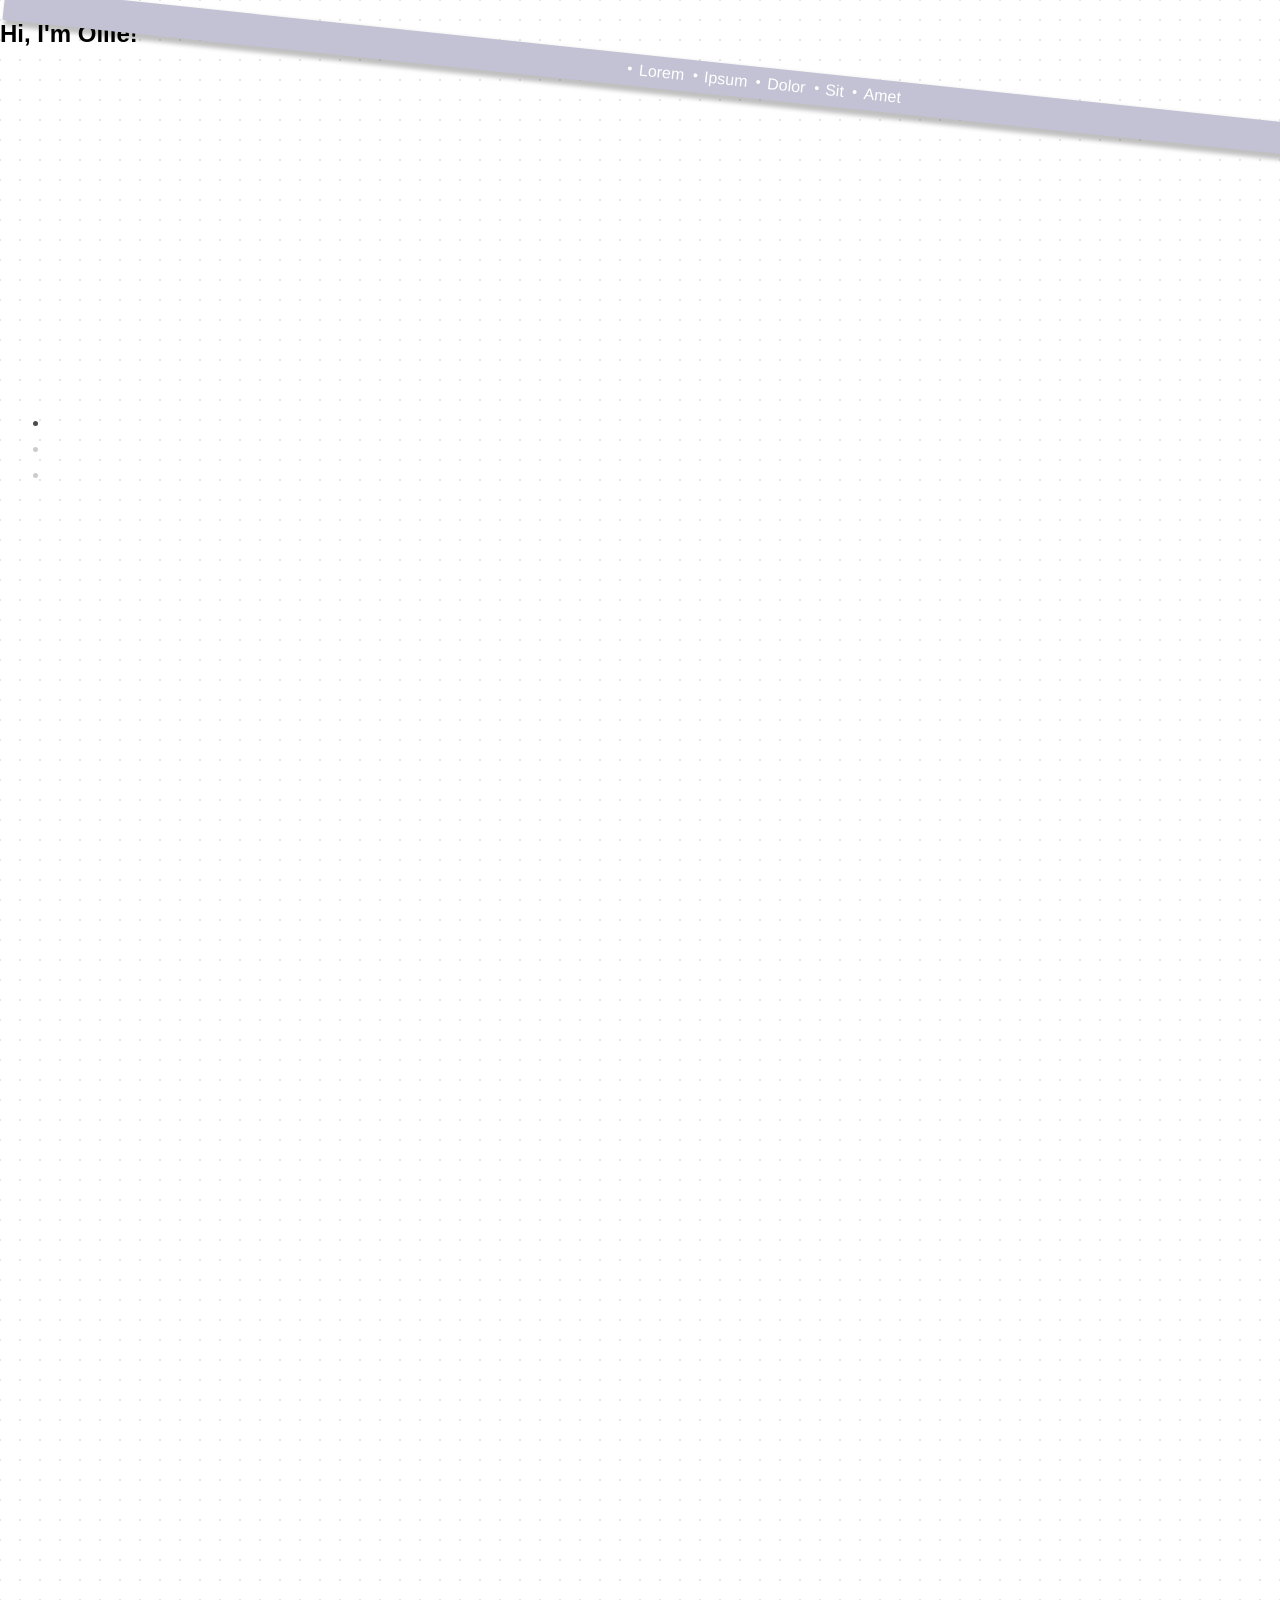
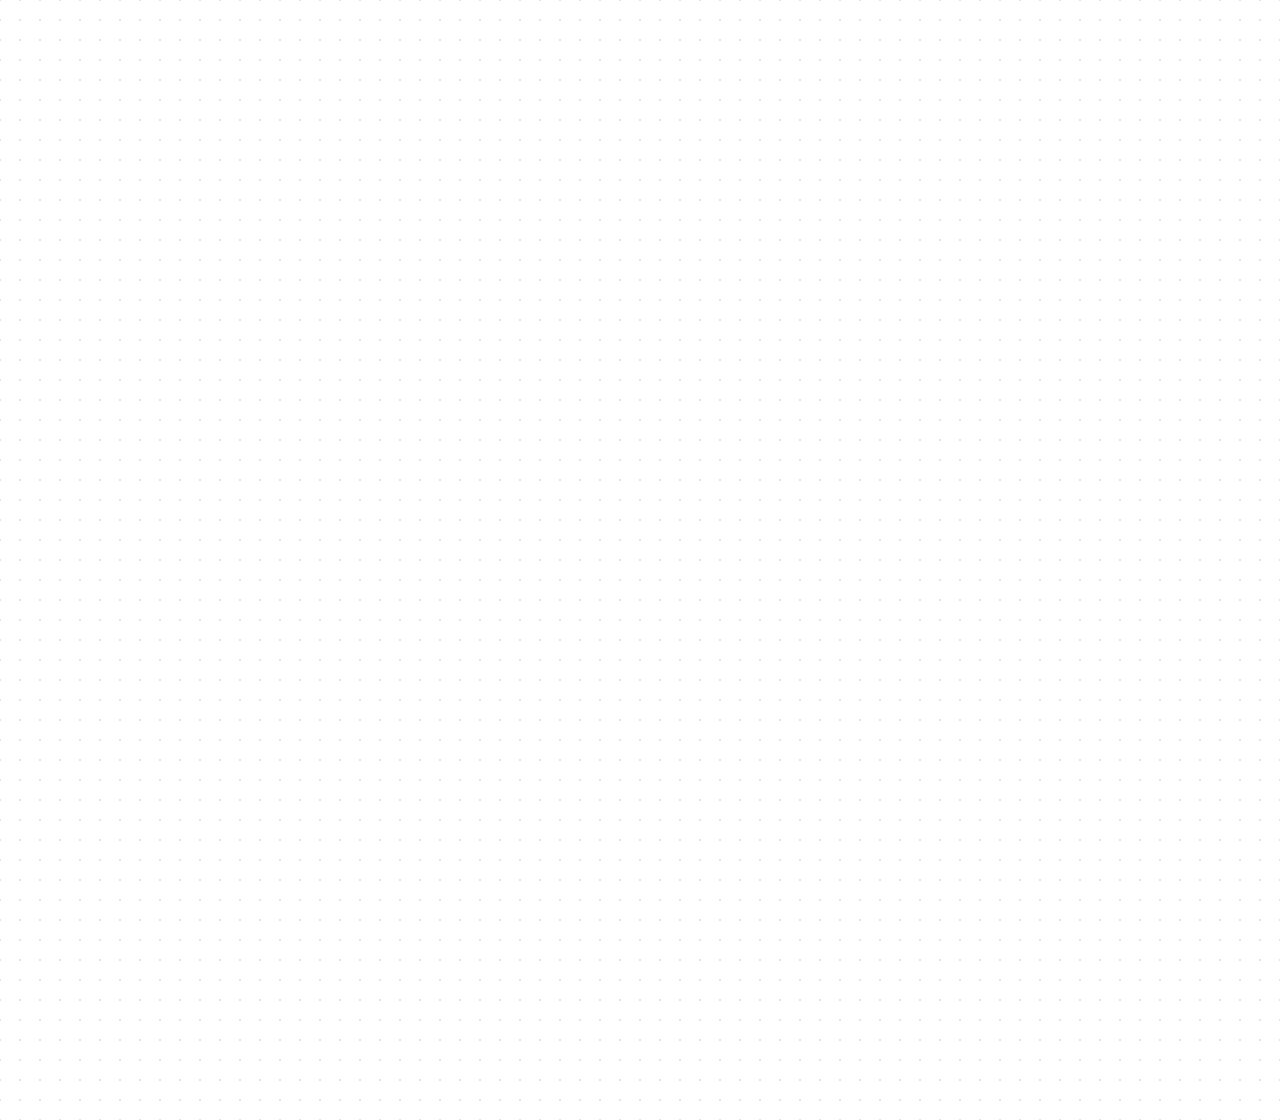
==== index.html @ c193c012 "New site???" ====
<!DOCTYPE html>
<html lang="en">

<head>
    <meta charset="UTF-8">
    <meta name="viewport" content="width=device-width, initial-scale=1.0">
    <title>Document</title>
    <link rel="stylesheet" href="style.css">
</head>

<body>
    <nav>
        <a href="#hero" id="hero-link" onclick="selectScreen('hero')">
            <div class="dot"></div>
            <span>Intro</span>
        </a>
        <a href="#contact" id="contact-link" onclick="selectScreen('contact')">
            <div class="dot"></div>
            <span>Contact</span>
        </a>
        <a href="#work" id="work-link" onclick="selectScreen('work')">
            <div class="dot"></div>
            <span>Work</span>
        </a>
    </nav>
    <section id="hero" class="mainsect" style="background-color: none;">
        <h1>Hi, I'm Ollie!</h1>
        <div class="strip" style="transform: rotateZ(6deg);">
            <span>Lorem</span>
            <span>Ipsum</span>
            <span>Dolor</span>
            <span>Sit</span>
            <span>Amet</span>
        </div>
    </section>
    <section id="contact" class="mainsect" style="background-color: none;"></section>
    <section id="work" class="mainsect" style="background-color: none;"></section>
    <script>
        const sections = document.querySelectorAll(".mainsect");

        const observer = new IntersectionObserver((entries) => {
            entries.forEach(entry => {
                if (entry.isIntersecting) {

                    // remove class from all nav links
                    document.querySelectorAll('[id$="-link"]').forEach(link => {
                        link.classList.remove("active");
                    });

                    // add class to matching link
                    const link = document.getElementById(entry.target.id + "-link");
                    if (link) {
                        link.classList.add("active");
                    }
                }
            });
        }, {
            threshold: 0.5   // section considered active when 50% visible
        });

        sections.forEach(section => observer.observe(section));

        function selectScreen(id) {
            document.querySelectorAll('[id$="-link"]').forEach(link => {
                        link.classList.remove("active");
                    });

                    // add class to matching link
                    const link = document.getElementById(id + "-link");
                    if (link) {
                        link.classList.add("active");
                    }
        }
    </script>
</body>

</html>
---- style.css ----
body {
  font-family: "Gotham", "Gill Sans MT", Calibri, "Trebuchet MS", sans-serif;
  margin: 0;

  scroll-behavior: smooth;

  background-image: radial-gradient(rgba(0, 0, 0, 0.1) 10%, transparent 10%);
  background-position: 10px 10px;
  background-size: 20px 20px;
  background-color: rgb(255, 255, 255);

  overflow-x: hidden;
}

nav {
  display: flex;
  flex-direction: column;

  gap: 4px;

  width: max-content;
  min-width: 86px;

  transition: 0.75s;

  padding: 6px;
  border-radius: 16px;

  position: fixed;
  top: 50%;
  left: 20px;
  transform: translate(0, -50%);
}

nav > a {
  display: flex;
  flex-direction: row;
  align-items: center;
  align-content: center;
  justify-content: flex-start;
  gap: 6px;

  width: max-content;

  background-color: none;

  text-decoration: none;
  font-size: 14px;
  font-weight: 300;

  padding: 3px;
  padding-left: 7px;
  padding-right: 9px;
  border-radius: 24px;

  transition: 0.5s;
}

nav > a > div {
  background-color: rgba(0, 0, 0, 0.2);
  border-radius: 100%;
  width: 5px;
  height: 5px;

  transition: 0.25s;
}

nav > a > span {
  background-color: none;
  color: rgba(0, 0, 0, 0.2);

  opacity: 0;

  transition: 0.25s;
}

nav:hover {
  background-color: rgba(0, 0, 0, 0.1);

  transition: 0.25s;
}

nav:hover > a > span {
  opacity: 1;
  width: max-content;

  transition: 0.25s;
}

nav > a:hover {
  background-color: rgba(0, 0, 0, 0.2);
  transition: 0.25s;
}

nav > a:hover > span {
  color: rgba(0, 0, 0, 0.8);
  transition: 0.25s;
}

nav > a.active > div {
  background-color: rgba(0, 0, 0, 0.7);
  transition: 0.25s;
}

section.mainsect {
  width: 100%;
  min-height: 100dvh;
}


div.strip {
    width: 120dvw;
    height: 32px;
    background-color: rgb(194, 194, 212);
    box-shadow: 4px 4px 4px 2px rgba(0, 0, 0, 0.25);
    color: #fff;
    display: flex;
    align-items: center;
    align-content: center;
    justify-content: center;

    gap: 16px;
}

div.strip > span::before {
    content: '';
    background-color: white;
    width: 4px;
    height: 4px;
    border-radius: 100%;
    display: inline-block;
    vertical-align: middle;
    transform: translate(-7px, -2px);
}
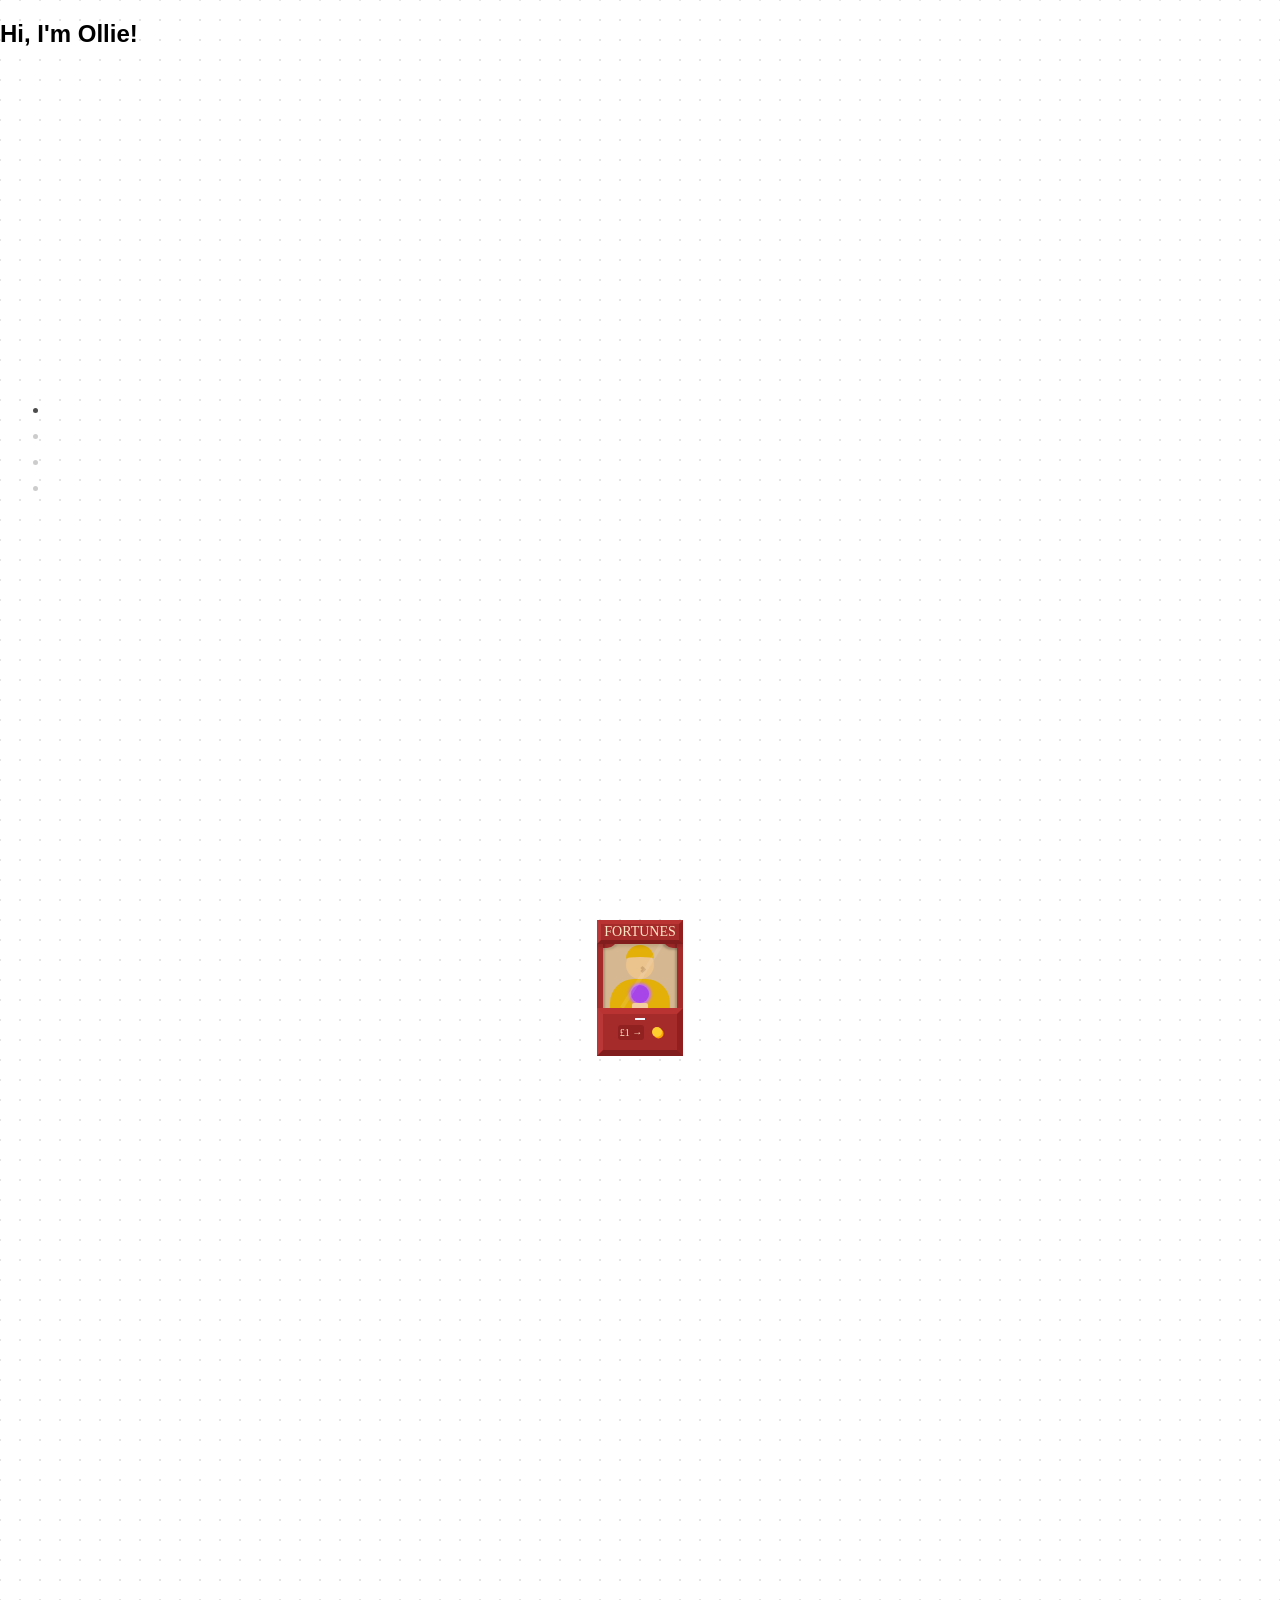
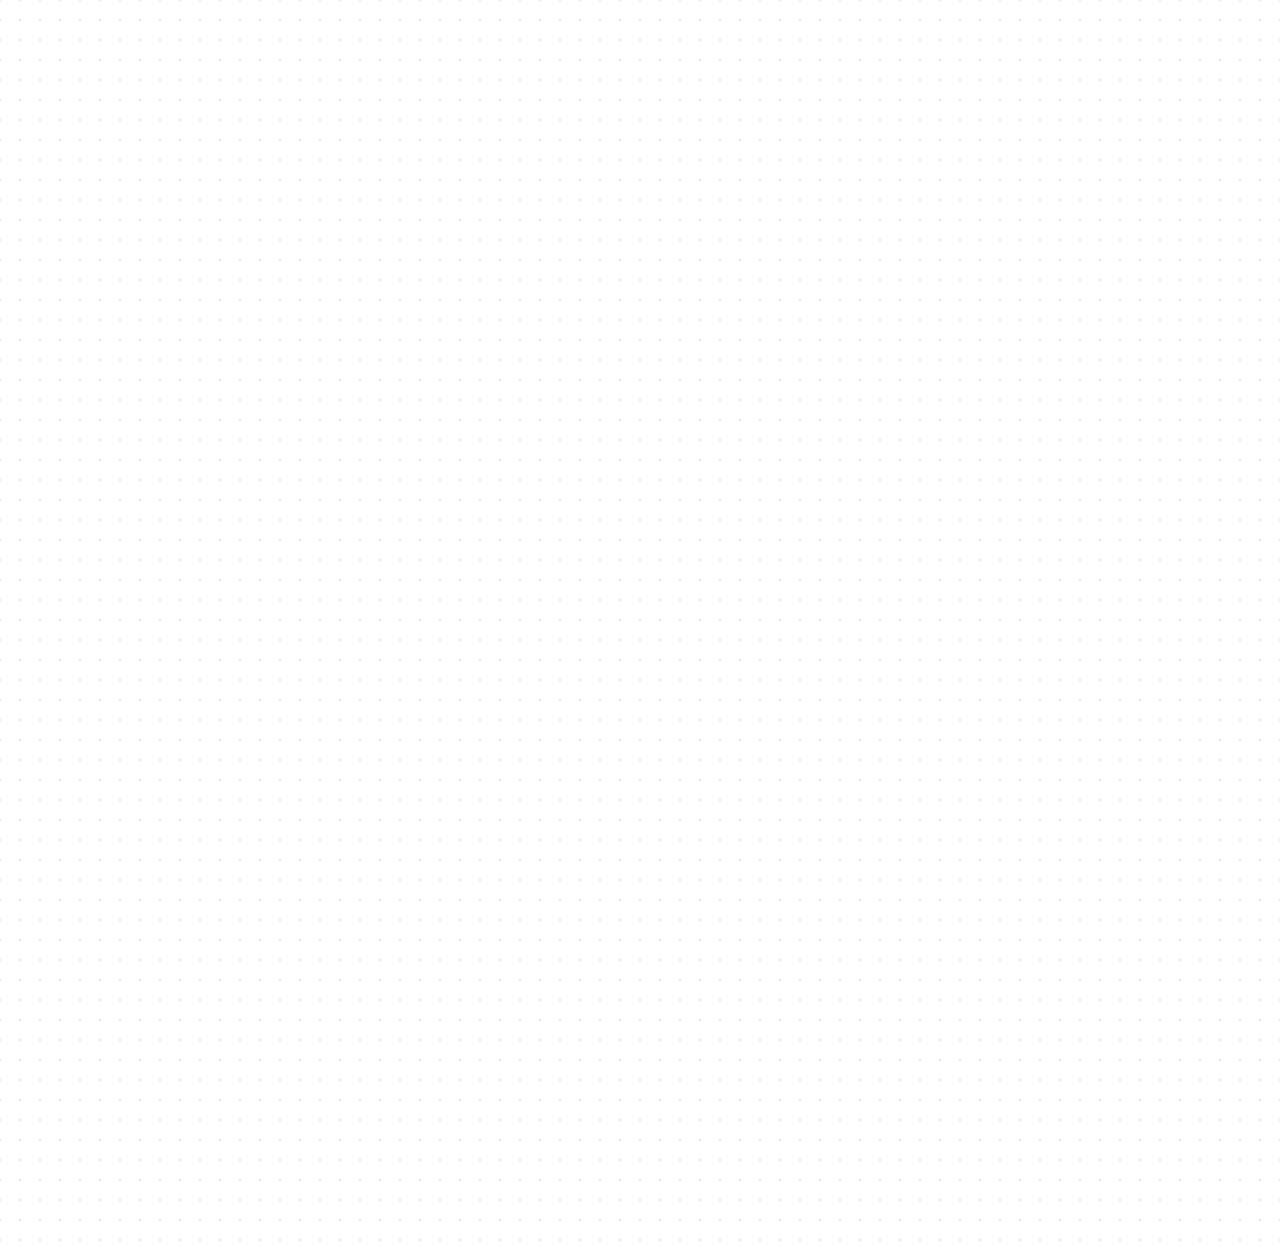
==== commit 5c2b1f33: "New site?" ====
--- a/index.html
+++ b/index.html
@@ -6,6 +6,7 @@
     <meta name="viewport" content="width=device-width, initial-scale=1.0">
     <title>Document</title>
     <link rel="stylesheet" href="style.css">
+    <link rel="stylesheet" href="fortunes.css">
 </head>
 
 <body>
@@ -13,6 +14,10 @@
         <a href="#hero" id="hero-link" onclick="selectScreen('hero')">
             <div class="dot"></div>
             <span>Intro</span>
+        </a>
+        <a href="#fortunes" id="fortunes-link" onclick="selectScreen('fortunes')">
+            <div class="dot"></div>
+            <span>Fortunes</span>
         </a>
         <a href="#contact" id="contact-link" onclick="selectScreen('contact')">
             <div class="dot"></div>
@@ -25,12 +30,39 @@
     </nav>
     <section id="hero" class="mainsect" style="background-color: none;">
         <h1>Hi, I'm Ollie!</h1>
-        <div class="strip" style="transform: rotateZ(6deg);">
+        <!-- <div class="strip" style="transform: rotateZ(6deg);">
             <span>Lorem</span>
             <span>Ipsum</span>
             <span>Dolor</span>
             <span>Sit</span>
             <span>Amet</span>
+        </div> -->
+    </section>
+    <section id="fortunes" class="mainsect">
+        <div class="cabinet">
+            <div class="banner">FORTUNES</div>
+            <div class="tlco"></div>
+            <div class="trco"></div>
+            <div class="lwall"></div>
+            <div class="rwall"></div>
+            <div class="inside">
+                <div class="window"></div>
+                <div class="streak"></div>
+                <div class="teller">
+                    <div class="ball"></div>
+                    <div class="stand"></div>
+                    <div class="nose"></div>
+                    <div class="face"></div>
+                    <div class="body"></div>
+                    <div class="beard"></div>
+                </div>
+            </div>
+            <div class="panel">
+                <!-- <div class="prompt">Have your fortune told</div> -->
+                <div class="slot"></div>
+                <div class="price">£1 &rarr;</div>
+                <a title="Purchase Fortune" id="buy-fortune" href="https://buy.stripe.com/test_aFa28rfei72V6ec0kn3VC00">Purchase Fortune</a>
+            </div>
         </div>
     </section>
     <section id="contact" class="mainsect" style="background-color: none;"></section>
@@ -62,14 +94,14 @@
 
         function selectScreen(id) {
             document.querySelectorAll('[id$="-link"]').forEach(link => {
-                        link.classList.remove("active");
-                    });
+                link.classList.remove("active");
+            });
 
-                    // add class to matching link
-                    const link = document.getElementById(id + "-link");
-                    if (link) {
-                        link.classList.add("active");
-                    }
+            // add class to matching link
+            const link = document.getElementById(id + "-link");
+            if (link) {
+                link.classList.add("active");
+            }
         }
     </script>
 </body>
--- a/style.css
+++ b/style.css
@@ -131,4 +131,14 @@
     display: inline-block;
     vertical-align: middle;
     transform: translate(-7px, -2px);
+}
+
+section.mainsect#fortunes {
+  display: flex;
+  align-items: center;
+  align-content: center;
+  justify-content: center;
+
+  height: max-content;
+  min-height: 0;
 }
--- a/fortunes.css
+++ b/fortunes.css
@@ -0,0 +1,315 @@
+.cabinet {
+    background-color: rgb(165, 85, 42);
+    width: 86px;
+    height: 136px;
+    position: relative;
+
+    overflow: hidden;
+
+    font-family:'Times New Roman', Times, serif;
+}
+
+.tlco {
+    width: 20px;
+    height: 10px;
+    background-color: brown;
+    border-radius: 0 0 20px 0;
+
+    display: block;
+
+    position: absolute;
+    top: 18px;
+    left: 0;
+
+    z-index: 2;
+
+    box-shadow: 1px 1px 2px 1px rgba(0, 0, 0, 0.1);
+}
+
+.trco {
+    width: 20px;
+    height: 10px;
+    background-color: brown;
+    border-radius: 0 0 0 20px;
+
+    position: absolute;
+    top: 18px;
+    right: 0;
+
+    z-index: 2;
+
+    box-shadow: -1px 1px 2px 1px rgba(0, 0, 0, 0.2);
+}
+
+.lwall {
+    width: 6px;
+    height: 100%;
+    position: absolute;
+    left: 0;
+    background-color: brown;
+    z-index: 3;
+
+    box-shadow: 1px 0px 2px 1px rgba(0, 0, 0, 0.2);
+}
+
+.rwall {
+    width: 6px;
+    height: 100%;
+    position: absolute;
+    right: 0;
+    background-color: brown;
+    z-index: 3;
+
+    box-shadow: -1px 0px 2px 1px rgba(0, 0, 0, 0.2);
+}
+
+.banner {
+    position: absolute;
+    width: 100%;
+    height: 24px;
+    background-color: brown;
+    text-align: center;
+
+    color: bisque;
+    font-size: 14px;
+
+    z-index: 4;
+
+    border: 4px solid;
+    border-left-color: rgb(185, 55, 55);
+    border-right-color: rgb(147, 30, 30);
+    border-top-color: rgb(185, 51, 51);
+    border-bottom-color: rgb(129, 29, 29);
+
+    box-sizing: border-box;
+
+    box-shadow: 0px 2px 3px 1px rgba(0, 0, 0, 0.1);
+}
+
+.panel {
+    position: absolute;
+    bottom: 0;
+
+    width: 100%;
+    height: 35%;
+    background-color: brown;
+
+    box-sizing: border-box;
+
+    z-index: 4;
+
+    border: 6px solid;
+    border-left-color: rgb(185, 55, 55);
+    border-right-color: rgb(147, 30, 30);
+    border-top-color: rgb(185, 51, 51);
+    border-bottom-color: rgb(129, 29, 29);
+
+    display: flex;
+    align-items: center;
+    align-content: center;
+    justify-content: center;
+
+    gap: 8px;
+}
+
+.inside {
+    width: 100%;
+    height: 70%;
+
+    background-color: burlywood;
+
+    position: relative;
+}
+
+.inside>.window {
+    width: 100%;
+    height: 100%;
+
+    background-color: rgba(141, 182, 235, 0.1);
+
+    z-index: 3;
+}
+
+.inside>.streak {
+    width: 4px;
+    height: 100%;
+
+    position: absolute;
+    top: 0;
+    left: 48px;
+    transform: rotate(32deg);
+
+    background-color: rgba(255, 255, 255, 0.1);
+
+    z-index: 2;
+}
+
+.inside>.teller {
+    width: 100%;
+    height: 100%;
+
+    position: absolute;
+    top: 0;
+    left: 0;
+    z-index: 1;
+
+    display: flex;
+    align-items: center;
+    justify-content: center;
+    align-content: center;
+}
+
+.inside>.teller>.ball {
+    width: 18px;
+    height: 18px;
+    background-color: rgb(167, 69, 232);
+
+    position: absolute;
+    left: 34px;
+    right: 34px;
+    bottom: 12px;
+    border-radius: 100%;
+
+    box-shadow: 0px 0px 3px 2px rgb(192, 107, 249);
+
+    z-index: 3;
+}
+
+.inside>.teller>.stand {
+    width: 16px;
+    height: 12px;
+    background-color: rgb(244, 206, 160);
+
+    position: absolute;
+    left: 35px;
+    right: 35px;
+    bottom: 0;
+
+    border-radius: 2px 2px 0 0;
+
+    z-index: 4;
+}
+
+.inside>.teller>.body {
+    width: 70%;
+    height: 36px;
+    background-color: rgb(227, 176, 9);
+
+    position: absolute;
+
+    bottom: 0;
+    left: 15%;
+    right: 15%;
+    z-index: 0;
+
+    border-radius: 24px 24px 0 0;
+}
+
+.inside>.teller>.face {
+    width: 28px;
+    height: 28px;
+    background-color: rgb(235, 195, 141);
+
+    position: absolute;
+
+    bottom: 36px;
+    left: 29px;
+    right: 29px;
+    z-index: 1;
+
+    border-radius: 100%;
+}
+
+.inside>.teller>.beard {
+    width: 28px;
+    height: 28px;
+    background-color: none;
+
+    box-sizing: border-box;
+
+    border-top: 12px solid rgb(227, 176, 9);
+
+    border-radius: 100%;
+
+
+    margin-top: auto;
+    margin-bottom: 42px;
+    z-index: 2;
+
+    /* border-radius: 0 0 0 0; */
+}
+
+.inside>.teller>.nose {
+    width: 2px;
+    height: 2px;
+
+    border-bottom: 3px solid rgb(207, 167, 116);
+    border-right: 3px solid rgb(207, 167, 116);
+
+    transform: rotate(-45deg);
+
+
+    position: absolute;
+    left: 42.59px;
+    right: 40.59px;
+    bottom: 43.5px;
+    z-index: 2;
+}
+
+.panel>.slot {
+    width: 10px;
+    height: 2px;
+    background-color: aliceblue;
+
+    position: absolute;
+
+    top: 4px;
+}
+
+.panel>.prompt {
+    font-size: 8px;
+    width: 50%;
+
+    background-color: red;
+}
+
+.panel>.price {
+    font-size: 10px;
+
+    background-color: rgb(145, 32, 32);
+
+    width: max-content;
+    height: min-content;
+    text-align: center;
+    padding: 2px;
+
+    color: bisque;
+    border-radius: 3px;
+}
+
+.panel>a {
+    background-color: rgb(255, 206, 47);
+
+    display: block;
+
+    width: 10px;
+    height: 10px;
+
+    box-shadow: 1.5px 1.5px 0px 0px orange;
+
+    border-radius: 100%;
+
+    border: none;
+
+    font-size: 0px;
+
+    transition: 0.25s;
+}
+
+.panel>a:hover {
+    box-shadow: 2.5px 2.5px 0px 0px orange;
+
+    transform: translate(-1px, -1px);
+
+    cursor: pointer;
+}
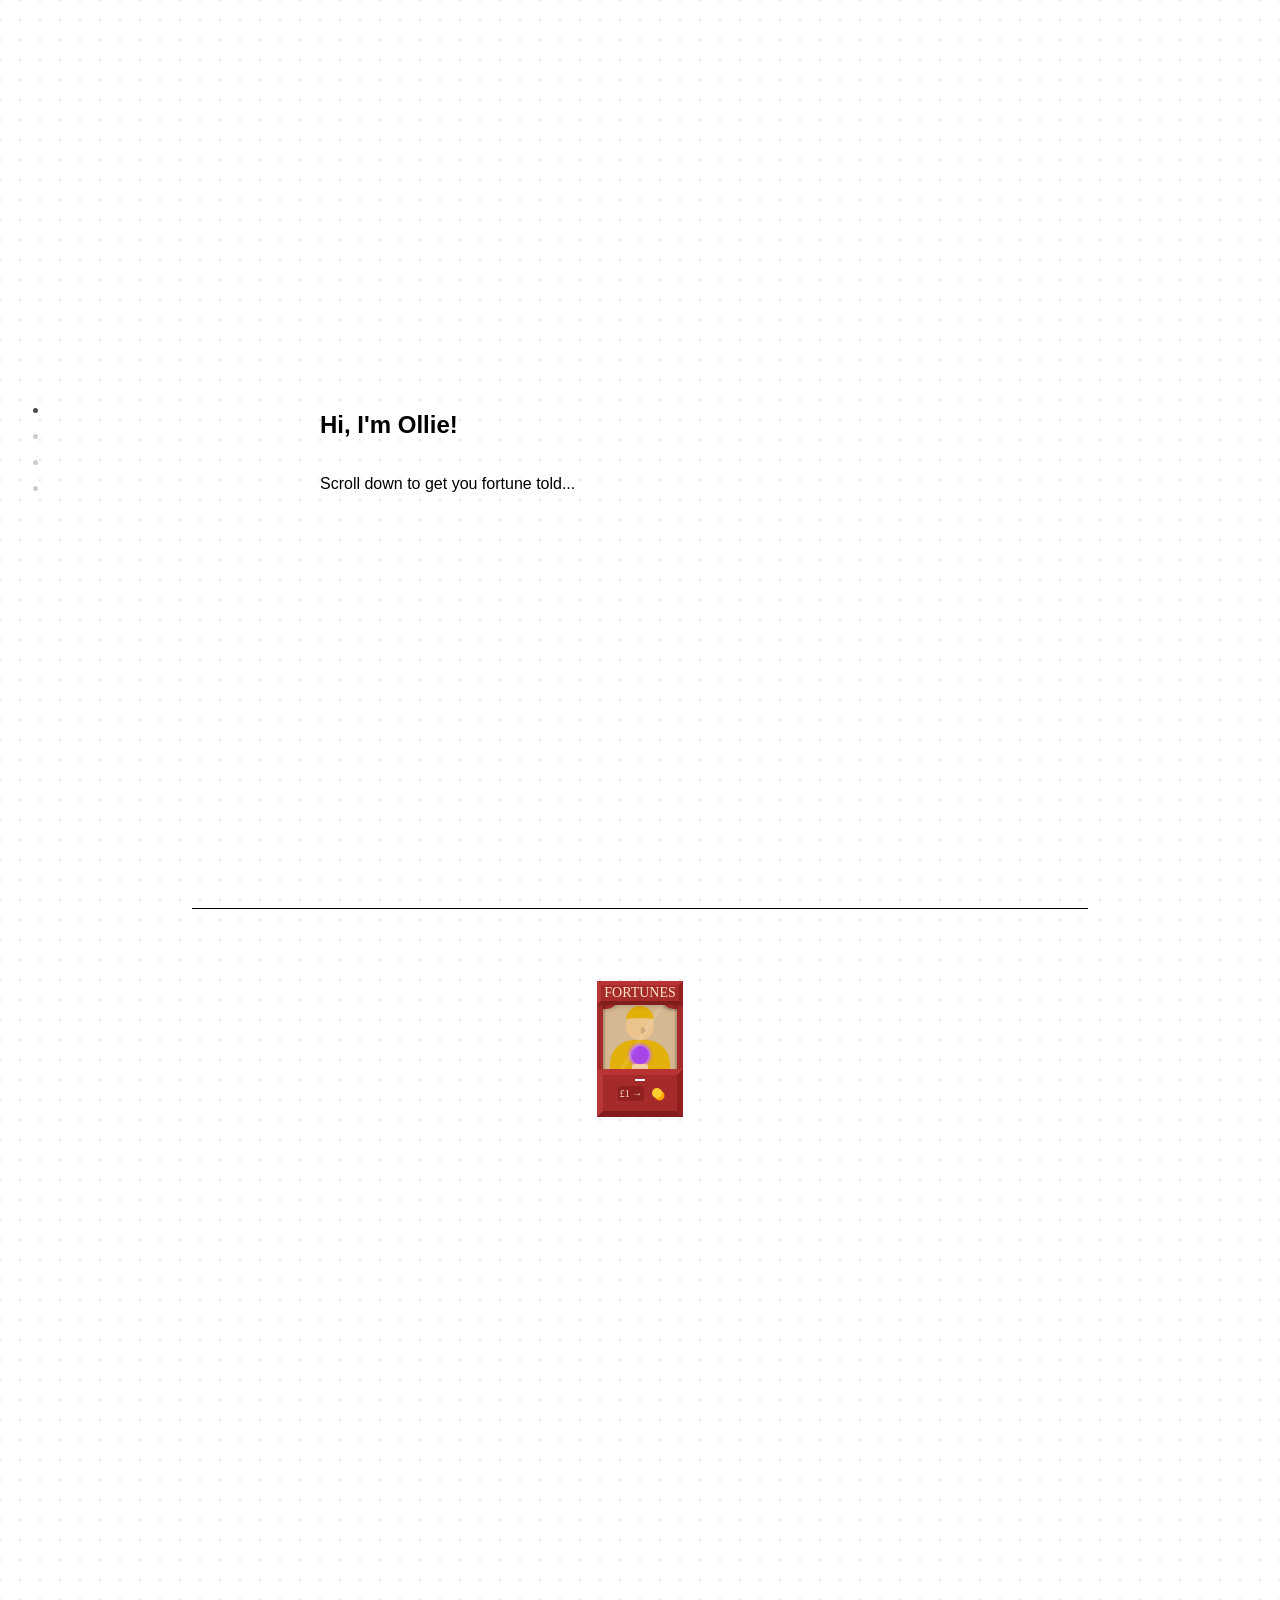
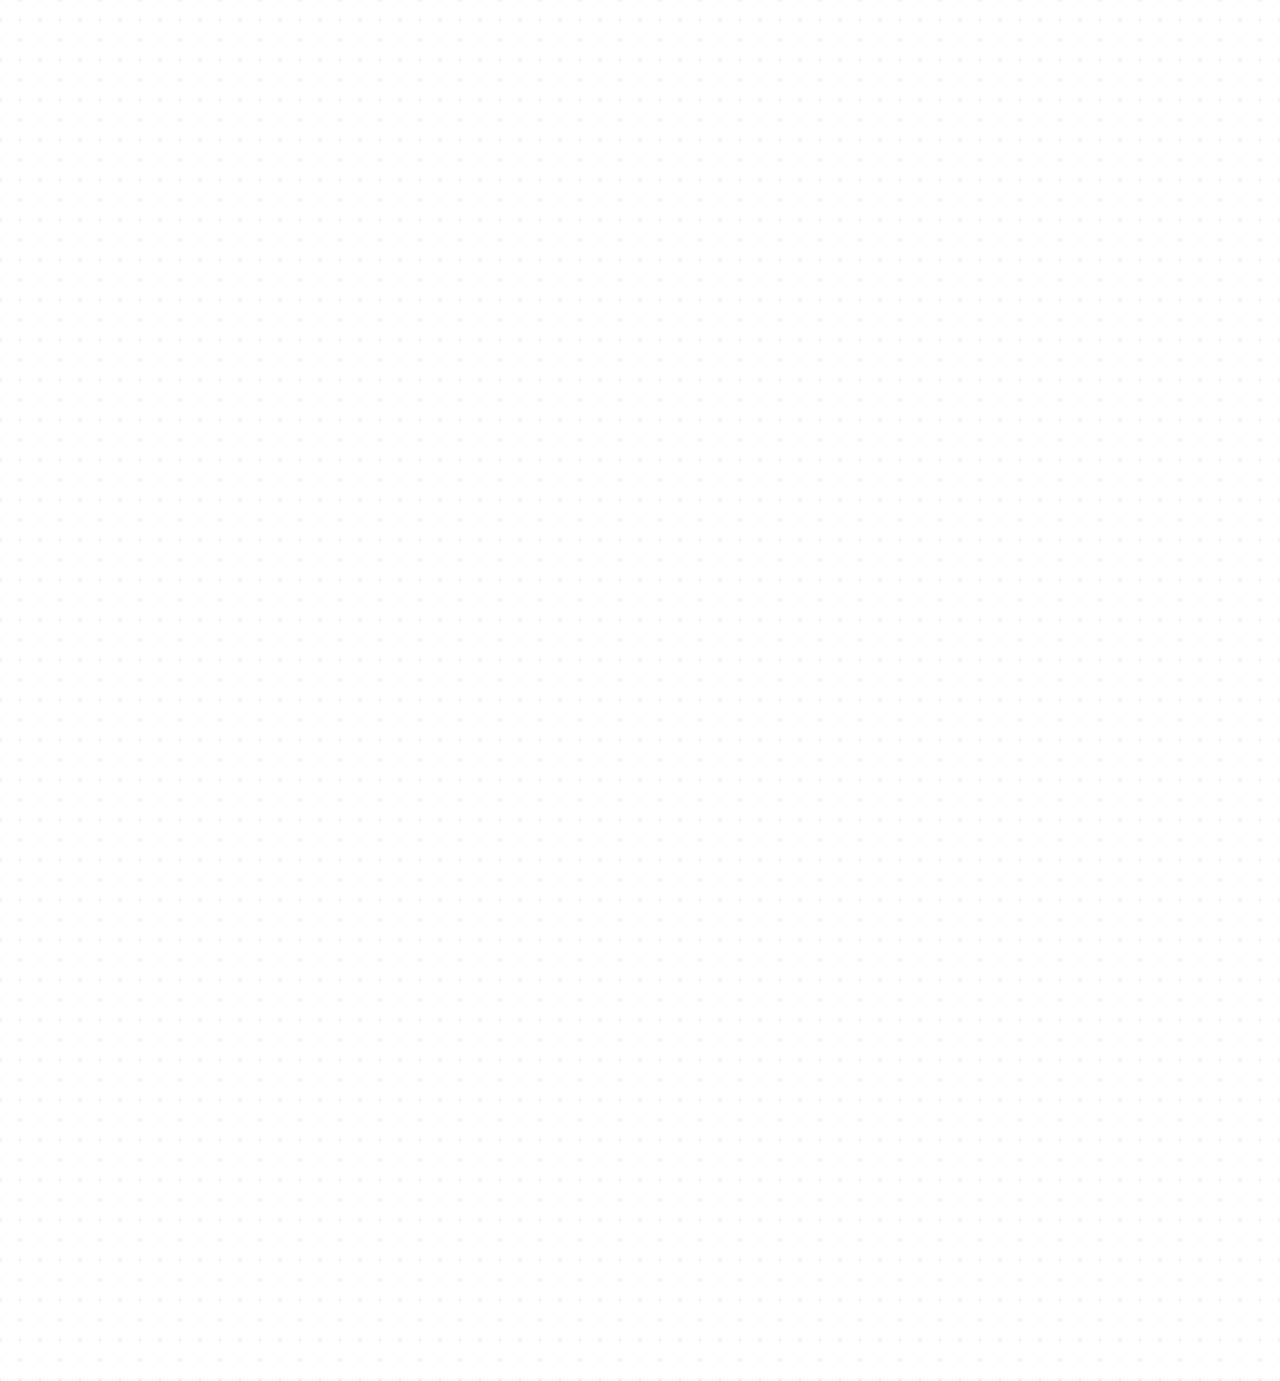
==== commit 31ac8bc8: "Live mode!" ====
--- a/index.html
+++ b/index.html
@@ -29,7 +29,10 @@
         </a>
     </nav>
     <section id="hero" class="mainsect" style="background-color: none;">
-        <h1>Hi, I'm Ollie!</h1>
+        <div class="title">
+            <h1>Hi, I'm Ollie!</h1>
+            <p>Scroll down to get you fortune told...</p>
+        </div>
         <!-- <div class="strip" style="transform: rotateZ(6deg);">
             <span>Lorem</span>
             <span>Ipsum</span>
@@ -38,6 +41,7 @@
             <span>Amet</span>
         </div> -->
     </section>
+    <hr>
     <section id="fortunes" class="mainsect">
         <div class="cabinet">
             <div class="banner">FORTUNES</div>
@@ -61,7 +65,8 @@
                 <!-- <div class="prompt">Have your fortune told</div> -->
                 <div class="slot"></div>
                 <div class="price">£1 &rarr;</div>
-                <a title="Purchase Fortune" id="buy-fortune" href="https://buy.stripe.com/test_aFa28rfei72V6ec0kn3VC00">Purchase Fortune</a>
+                <a title="Purchase Fortune" id="buy-fortune"
+                    href="https://buy.stripe.com/dRmfZh0Figos40OgX70kE00">Purchase Fortune</a>
             </div>
         </div>
     </section>
--- a/style.css
+++ b/style.css
@@ -141,4 +141,37 @@
 
   height: max-content;
   min-height: 0;
+
+  padding-top: 64px;
+  padding-bottom: 64px;
+}
+
+section.mainsect#hero {
+  display: flex;
+  align-items: center;
+  align-content: center;
+  justify-content: center;
+}
+
+section.mainsect#hero > div.title {
+  width: 50%;
+  height: min-content;
+  display: flex;
+  flex-direction: column;
+  align-items: flex-start;
+  align-content: center;
+  justify-content: center;
+}
+
+hr {
+  width: 70% !important;
+  border: none;
+  border-top: 1px solid #000 !important;
+  display: block;
+  margin-left: auto;
+  margin-right: auto;
+}
+
+h1 {
+  text-align: center;
 }
--- a/fortunes.css
+++ b/fortunes.css
@@ -295,21 +295,21 @@
     width: 10px;
     height: 10px;
 
+    box-shadow: 2.5px 2.5px 0px 0px orange;
+
+    border-radius: 100%;
+
+    border: none;
+
+    font-size: 0px;
+
+    transition: 0.25s;
+}
+
+.panel>a:hover {
     box-shadow: 1.5px 1.5px 0px 0px orange;
-
-    border-radius: 100%;
-
-    border: none;
-
-    font-size: 0px;
-
-    transition: 0.25s;
-}
-
-.panel>a:hover {
-    box-shadow: 2.5px 2.5px 0px 0px orange;
-
-    transform: translate(-1px, -1px);
+    
+    transform: translate(1px, 1px);
 
     cursor: pointer;
 }
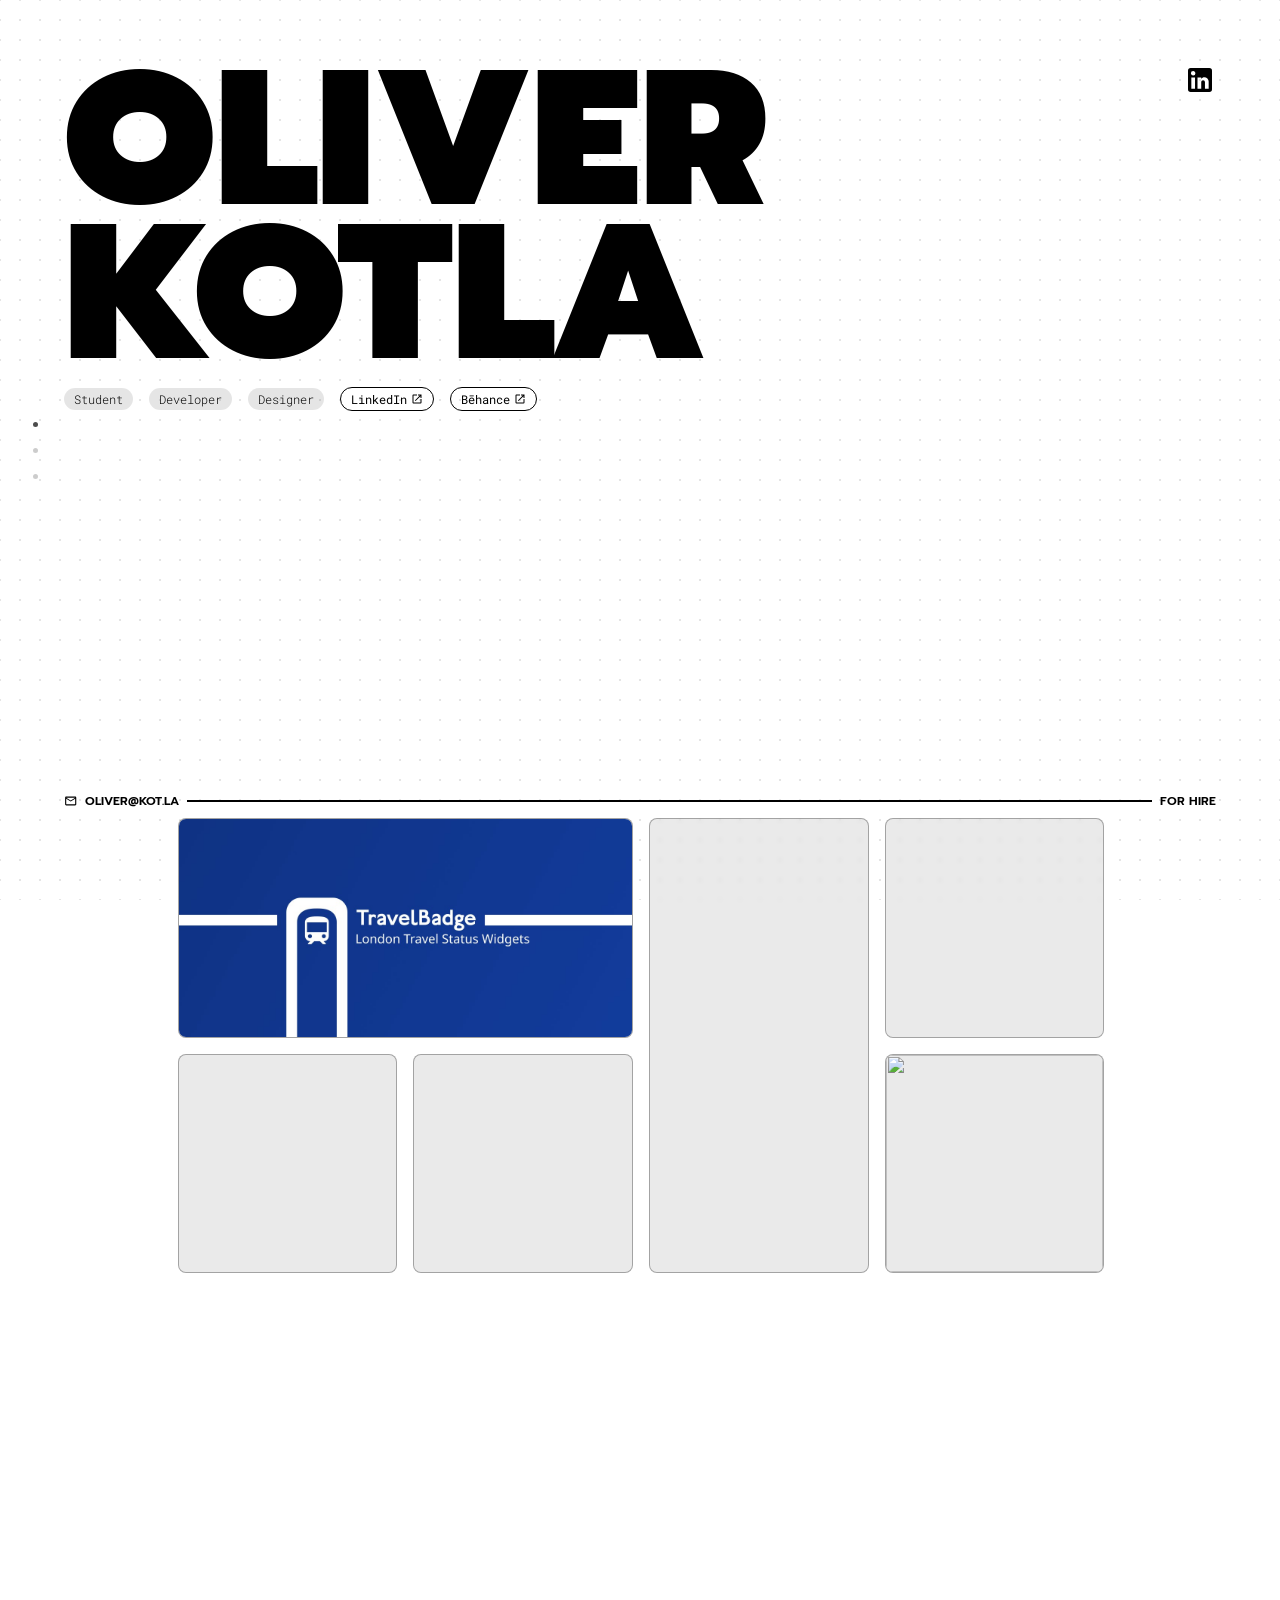
==== commit 7f3e7973: "Good enough" ====
--- a/index.html
+++ b/index.html
@@ -5,7 +5,7 @@
     <meta charset="UTF-8">
     <meta name="viewport" content="width=device-width, initial-scale=1.0">
     <title>Document</title>
-    <link rel="stylesheet" href="style.css">
+    <link rel="stylesheet" href="styles/main.css">
     <link rel="stylesheet" href="fortunes.css">
 </head>
 
@@ -15,34 +15,43 @@
             <div class="dot"></div>
             <span>Intro</span>
         </a>
-        <a href="#fortunes" id="fortunes-link" onclick="selectScreen('fortunes')">
+        <a href="#work" id="work-link" onclick="selectScreen('work')">
             <div class="dot"></div>
-            <span>Fortunes</span>
+            <span>Work</span>
         </a>
         <a href="#contact" id="contact-link" onclick="selectScreen('contact')">
             <div class="dot"></div>
             <span>Contact</span>
         </a>
-        <a href="#work" id="work-link" onclick="selectScreen('work')">
-            <div class="dot"></div>
-            <span>Work</span>
-        </a>
     </nav>
     <section id="hero" class="mainsect" style="background-color: none;">
-        <div class="title">
-            <h1>Hi, I'm Ollie!</h1>
-            <p>Scroll down to get you fortune told...</p>
+        <h1>OLIVER<br>KOTLA</h1>
+        <h2>
+            <span>Student</span>
+            <span>Developer</span>
+            <span>Designer</span>
+            <span class="cta">
+                <a href="https://www.linkedin.com/in/oliver-kotla/" target="_blank" title="LinkedIn">LinkedIn <svg xmlns="http://www.w3.org/2000/svg" viewBox="0 0 24 24"><path d="M14,3V5H17.59L7.76,14.83L9.17,16.24L19,6.41V10H21V3M19,19H5V5H12V3H5C3.89,3 3,3.9 3,5V19A2,2 0 0,0 5,21H19A2,2 0 0,0 21,19V12H19V19Z" /></svg></a>
+            </span>
+            <span class="cta">
+                <a href="https://www.behance.net/oliverkotla" target="_blank" title="Behance">Bēhance <svg xmlns="http://www.w3.org/2000/svg" viewBox="0 0 24 24"><path d="M14,3V5H17.59L7.76,14.83L9.17,16.24L19,6.41V10H21V3M19,19H5V5H12V3H5C3.89,3 3,3.9 3,5V19A2,2 0 0,0 5,21H19A2,2 0 0,0 21,19V12H19V19Z" /></svg></a>
+            </span>
+        </h2>
+
+        <ul class="social">
+            <li><a href="https://www.linkedin.com/in/oliver-kotla/" target="_blank" title="LinkedIn"><svg xmlns="http://www.w3.org/2000/svg" viewBox="0 0 24 24">
+                        <path
+                            d="M19 3a2 2 0 0 1 2 2v14a2 2 0 0 1-2 2H5a2 2 0 0 1-2-2V5a2 2 0 0 1 2-2zm-.5 15.5v-5.3a3.26 3.26 0 0 0-3.26-3.26c-.85 0-1.84.52-2.32 1.3v-1.11h-2.79v8.37h2.79v-4.93c0-.77.62-1.4 1.39-1.4a1.4 1.4 0 0 1 1.4 1.4v4.93zM6.88 8.56a1.68 1.68 0 0 0 1.68-1.68c0-.93-.75-1.69-1.68-1.69a1.69 1.69 0 0 0-1.69 1.69c0 .93.76 1.68 1.69 1.68m1.39 9.94v-8.37H5.5v8.37z" />
+                    </svg></a></li>
+        </ul>
+    </section>
+    <div class="herodivider">
+            <svg xmlns="http://www.w3.org/2000/svg" viewBox="0 0 24 24"><title>email-outline</title><path d="M22 6C22 4.9 21.1 4 20 4H4C2.9 4 2 4.9 2 6V18C2 19.1 2.9 20 4 20H20C21.1 20 22 19.1 22 18V6M20 6L12 11L4 6H20M20 18H4V8L12 13L20 8V18Z" /></svg>
+            <p>oliver@kot.la</p>
+            <hr>
+            <p>For Hire</p>
         </div>
-        <!-- <div class="strip" style="transform: rotateZ(6deg);">
-            <span>Lorem</span>
-            <span>Ipsum</span>
-            <span>Dolor</span>
-            <span>Sit</span>
-            <span>Amet</span>
-        </div> -->
-    </section>
-    <hr>
-    <section id="fortunes" class="mainsect">
+    <!-- <section id="fortunes" class="mainsect">
         <div class="cabinet">
             <div class="banner">FORTUNES</div>
             <div class="tlco"></div>
@@ -62,16 +71,27 @@
                 </div>
             </div>
             <div class="panel">
-                <!-- <div class="prompt">Have your fortune told</div> -->
                 <div class="slot"></div>
                 <div class="price">£1 &rarr;</div>
                 <a title="Purchase Fortune" id="buy-fortune"
                     href="https://buy.stripe.com/dRmfZh0Figos40OgX70kE00">Purchase Fortune</a>
             </div>
         </div>
+    </section> -->
+    <section id="work" class="mainsect">
+        <div class="grid">
+            <div style="grid-column-start: 1; grid-column-end: 3;">
+                <img src="/files/work/tbwide.png" alt="TravelBadge">
+            </div>
+            <div style="grid-column: 3; grid-row-start: 1; grid-row-end: 3;"></div>
+
+            <div></div>
+            <div></div>
+            <div></div>
+            <div><img src="/files/logo.png" alt=""></div>
+        </div>
     </section>
     <section id="contact" class="mainsect" style="background-color: none;"></section>
-    <section id="work" class="mainsect" style="background-color: none;"></section>
     <script>
         const sections = document.querySelectorAll(".mainsect");
 
--- a/styles/main.css
+++ b/styles/main.css
@@ -0,0 +1,242 @@
+@import url("https://fonts.googleapis.com/css2?family=Instrument+Serif:ital@0;1&family=Prompt:ital,wght@0,100;0,200;0,300;0,400;0,500;0,600;0,700;0,800;0,900;1,100;1,200;1,300;1,400;1,500;1,600;1,700;1,800;1,900&family=Roboto+Mono:ital,wght@0,100..700;1,100..700&display=swap");
+nav {
+  display: flex;
+  flex-direction: column;
+  gap: 4px;
+  width: -moz-max-content;
+  width: max-content;
+  min-width: 86px;
+  transition: 0.75s;
+  padding: 6px;
+  border-radius: 16px;
+  position: fixed;
+  top: 50%;
+  left: 20px;
+  transform: translate(0, -50%);
+  z-index: 999;
+  font-family: "Roboto Mono", sans-serif;
+}
+nav:hover {
+  background-color: rgb(255, 255, 255);
+  transition: 0.25s;
+}
+nav:hover a > span {
+  opacity: 1;
+  width: -moz-max-content;
+  width: max-content;
+  transition: 0.25s;
+}
+nav a {
+  display: flex;
+  flex-direction: row;
+  align-items: center;
+  align-content: center;
+  justify-content: flex-start;
+  gap: 6px;
+  width: -moz-max-content;
+  width: max-content;
+  background-color: none;
+  text-decoration: none;
+  font-size: 12px;
+  font-weight: 400;
+  padding: 3px;
+  padding-left: 7px;
+  padding-right: 9px;
+  border-radius: 24px;
+  transition: 0.5s;
+}
+nav a.active > div {
+  background-color: rgba(0, 0, 0, 0.7);
+  transition: 0.25s;
+}
+nav a div {
+  background-color: rgba(0, 0, 0, 0.2);
+  border-radius: 100%;
+  width: 5px;
+  height: 5px;
+  transition: 0.25s;
+}
+nav a span {
+  background-color: none;
+  color: rgba(0, 0, 0, 0.2);
+  opacity: 0;
+  transition: 0.25s;
+}
+nav a:hover {
+  background-color: rgba(0, 0, 0, 0.2);
+  transition: 0.25s;
+}
+nav a:hover span {
+  color: rgba(0, 0, 0, 0.8);
+  transition: 0.25s;
+}
+
+body {
+  margin: 64px;
+  scroll-behavior: smooth;
+  background-image: radial-gradient(rgba(0, 0, 0, 0.1) 10%, transparent 10%);
+  background-position: 10px 10px;
+  background-size: 20px 20px;
+  background-color: rgb(255, 255, 255);
+  background-attachment: fixed;
+  overflow-x: hidden;
+}
+
+section.mainsect {
+  width: 100%;
+  min-height: 80dvh;
+}
+section#hero {
+  position: relative;
+}
+section#hero h1 {
+  font-family: "Prompt";
+  font-size: 15dvw;
+  font-weight: 1000;
+  line-height: 0.8;
+  text-align: left;
+  margin: 0;
+  width: -moz-fit-content;
+  width: fit-content;
+}
+section#hero h2 {
+  font-family: "Roboto Mono", sans-serif;
+  font-weight: 300;
+  font-size: 12px;
+  max-width: 80dvw;
+  display: flex;
+  flex-direction: row;
+  align-items: center;
+  align-content: center;
+  justify-content: flex-start;
+  flex-wrap: wrap;
+  gap: 16px;
+  margin: 0;
+  padding: 0;
+  margin-top: 16px;
+}
+section#hero h2 span {
+  background-color: rgba(0, 0, 0, 0.1);
+  padding-top: 3px;
+  padding-bottom: 3px;
+  padding-left: 10px;
+  padding-right: 10px;
+  border-radius: 999px;
+}
+section#hero h2 span.cta {
+  background: none;
+  border: 1px solid #000;
+  box-sizing: border-box;
+  transition: 0.25s;
+}
+section#hero h2 span.cta:hover {
+  background-color: rgba(0, 0, 0, 0.1);
+}
+section#hero h2 span.cta a {
+  text-decoration: none;
+  color: #000;
+  font-weight: 400;
+  display: flex;
+  flex-direction: row;
+  align-items: center;
+  align-content: center;
+  justify-content: center;
+  gap: 4px;
+}
+section#hero h2 span.cta a svg {
+  width: 12px;
+  height: 12px;
+}
+section#hero ul.social {
+  margin: 0;
+  padding: 0;
+  display: flex;
+  flex-direction: row;
+  align-items: center;
+  align-content: center;
+  justify-content: center;
+  width: -moz-fit-content;
+  width: fit-content;
+  height: 32px;
+  position: absolute;
+  top: 0;
+  right: 0;
+}
+section#hero ul.social li {
+  list-style: none;
+  width: 32px;
+  height: 32px;
+  display: flex;
+  align-items: center;
+  align-content: center;
+  justify-content: center;
+  padding: 0;
+  margin: 0;
+}
+section#hero ul.social li a {
+  margin: 0;
+  padding: 0;
+  height: 32px;
+  width: 32px;
+}
+section#hero ul.social li a svg {
+  width: 32px;
+  height: 32px;
+}
+section#work div.grid {
+  display: grid;
+  margin-left: auto;
+  margin-right: auto;
+  width: -moz-fit-content;
+  width: fit-content;
+  min-height: 32px;
+  grid-template-columns: 17dvw 17dvw 17dvw 17dvw;
+  grid-template-rows: 17dvw 17dvw;
+  gap: 18px;
+}
+section#work div.grid div {
+  width: 100%;
+  height: 100%;
+  backdrop-filter: blur(2px) saturate(180%);
+  -webkit-backdrop-filter: blur(2px) saturate(180%);
+  background-color: rgba(113, 113, 113, 0.15);
+  border: 1px solid rgba(0, 0, 0, 0.3);
+  border-radius: 8px;
+  overflow: hidden;
+}
+section#work div.grid div img {
+  width: 100%;
+  height: 100%;
+  -o-object-fit: cover;
+     object-fit: cover;
+}
+
+div.herodivider {
+  display: flex;
+  flex-direction: row;
+  align-items: center;
+  align-content: center;
+  justify-content: space-between;
+  gap: 8px;
+  margin-top: 8px;
+  margin-bottom: 8px;
+}
+div.herodivider p {
+  font-family: "Prompt", sans-serif;
+  font-weight: 600;
+  font-size: 12px;
+  text-transform: uppercase;
+  margin: 0;
+  width: -moz-max-content;
+  width: max-content;
+  text-wrap: nowrap;
+}
+div.herodivider hr {
+  width: 100%;
+  border: none;
+  border-top: 2px solid #000;
+}
+div.herodivider svg {
+  width: 16px;
+  height: 16px;
+}/*# sourceMappingURL=main.css.map */
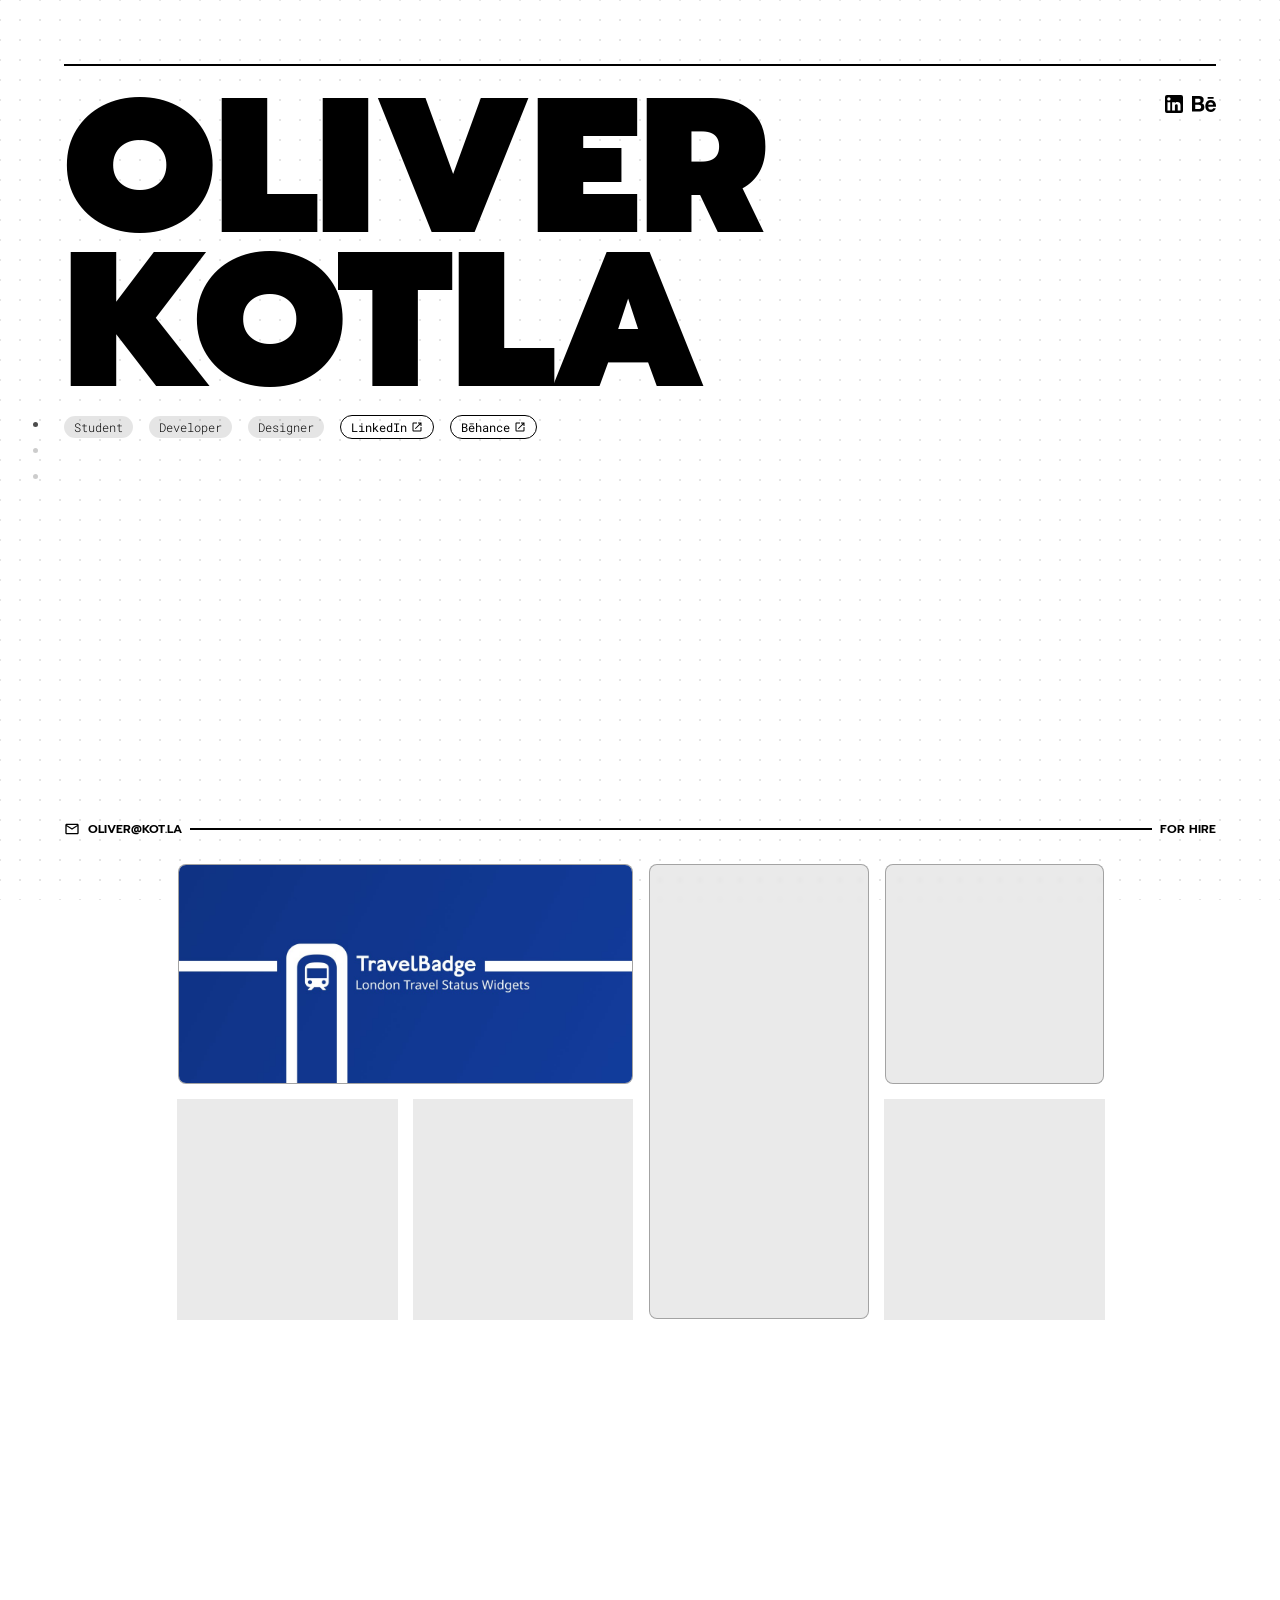
==== commit 25ce2034: "Tried smth?" ====
--- a/index.html
+++ b/index.html
@@ -24,6 +24,8 @@
             <span>Contact</span>
         </a>
     </nav>
+    <hr>
+    <br>
     <section id="hero" class="mainsect" style="background-color: none;">
         <h1>OLIVER<br>KOTLA</h1>
         <h2>
@@ -38,19 +40,25 @@
             </span>
         </h2>
 
+        <!-- <img class="duck" src="/files/duck.png" alt=""> -->
+
         <ul class="social">
             <li><a href="https://www.linkedin.com/in/oliver-kotla/" target="_blank" title="LinkedIn"><svg xmlns="http://www.w3.org/2000/svg" viewBox="0 0 24 24">
                         <path
                             d="M19 3a2 2 0 0 1 2 2v14a2 2 0 0 1-2 2H5a2 2 0 0 1-2-2V5a2 2 0 0 1 2-2zm-.5 15.5v-5.3a3.26 3.26 0 0 0-3.26-3.26c-.85 0-1.84.52-2.32 1.3v-1.11h-2.79v8.37h2.79v-4.93c0-.77.62-1.4 1.39-1.4a1.4 1.4 0 0 1 1.4 1.4v4.93zM6.88 8.56a1.68 1.68 0 0 0 1.68-1.68c0-.93-.75-1.69-1.68-1.69a1.69 1.69 0 0 0-1.69 1.69c0 .93.76 1.68 1.69 1.68m1.39 9.94v-8.37H5.5v8.37z" />
                     </svg></a></li>
-        </ul>
+                <li>
+                    <a href="https://www.behance.net/oliverkotla" target="_blank" title="Behance"><svg viewBox="0 0 24 24" xmlns="http://www.w3.org/2000/svg"><path d="M16.969 16.927a2.561 2.561 0 0 0 1.901.677 2.501 2.501 0 0 0 1.531-.475c.362-.235.636-.584.779-.99h2.585a5.091 5.091 0 0 1-1.9 2.896 5.292 5.292 0 0 1-3.091.88 5.839 5.839 0 0 1-2.284-.433 4.871 4.871 0 0 1-1.723-1.211 5.657 5.657 0 0 1-1.08-1.874 7.057 7.057 0 0 1-.383-2.393c-.005-.8.129-1.595.396-2.349a5.313 5.313 0 0 1 5.088-3.604 4.87 4.87 0 0 1 2.376.563c.661.362 1.231.87 1.668 1.485a6.2 6.2 0 0 1 .943 2.133c.194.821.263 1.666.205 2.508h-7.699c-.063.79.184 1.574.688 2.187ZM6.947 4.084a8.065 8.065 0 0 1 1.928.198 4.29 4.29 0 0 1 1.49.638c.418.303.748.711.958 1.182.241.579.357 1.203.341 1.83a3.506 3.506 0 0 1-.506 1.961 3.726 3.726 0 0 1-1.503 1.287 3.588 3.588 0 0 1 2.027 1.437c.464.747.697 1.615.67 2.494a4.593 4.593 0 0 1-.423 2.032 3.945 3.945 0 0 1-1.163 1.413 5.114 5.114 0 0 1-1.683.807 7.135 7.135 0 0 1-1.928.259H0V4.084h6.947Zm-.235 12.9c.308.004.616-.029.916-.099a2.18 2.18 0 0 0 .766-.332c.228-.158.411-.371.534-.619.142-.317.208-.663.191-1.009a2.08 2.08 0 0 0-.642-1.715 2.618 2.618 0 0 0-1.696-.505h-3.54v4.279h3.471Zm13.635-5.967a2.13 2.13 0 0 0-1.654-.619 2.336 2.336 0 0 0-1.163.259 2.474 2.474 0 0 0-.738.62 2.359 2.359 0 0 0-.396.792c-.074.239-.12.485-.137.734h4.769a3.239 3.239 0 0 0-.679-1.785l-.002-.001Zm-13.813-.648a2.254 2.254 0 0 0 1.423-.433c.399-.355.607-.88.56-1.413a1.916 1.916 0 0 0-.178-.891 1.298 1.298 0 0 0-.495-.533 1.851 1.851 0 0 0-.711-.274 3.966 3.966 0 0 0-.835-.073H3.241v3.631h3.293v-.014ZM21.62 5.122h-5.976v1.527h5.976V5.122Z"/></svg></a>
+                </li>
+                </ul>
     </section>
     <div class="herodivider">
             <svg xmlns="http://www.w3.org/2000/svg" viewBox="0 0 24 24"><title>email-outline</title><path d="M22 6C22 4.9 21.1 4 20 4H4C2.9 4 2 4.9 2 6V18C2 19.1 2.9 20 4 20H20C21.1 20 22 19.1 22 18V6M20 6L12 11L4 6H20M20 18H4V8L12 13L20 8V18Z" /></svg>
-            <p>oliver@kot.la</p>
+            <a href='&#109;&#97;ilto&#58;o&#37;6Civ&#101;%&#55;2&#64;ko&#37;74&#46;%6&#67;%61'>&#111;live&#114;&#64;ko&#116;&#46;&#108;a</a>
             <hr>
             <p>For Hire</p>
         </div>
+        <br>
     <!-- <section id="fortunes" class="mainsect">
         <div class="cabinet">
             <div class="banner">FORTUNES</div>
@@ -81,10 +89,12 @@
     <section id="work" class="mainsect">
         <div class="grid">
             <div style="grid-column-start: 1; grid-column-end: 3;">
-                <img src="/files/work/tbwide.png" alt="TravelBadge">
+                <a href="https://travelbadge.uk/" target="_blank" title="TravelBadge">
+                    <img src="/files/work/tbwide.png" alt="TravelBadge">
+                </a>
             </div>
-            <div style="grid-column: 3; grid-row-start: 1; grid-row-end: 3;"></div>
-
+            
+            <div class="vertical"></div>
             <div></div>
             <div></div>
             <div></div>
--- a/styles/main.css
+++ b/styles/main.css
@@ -45,9 +45,12 @@
   border-radius: 24px;
   transition: 0.5s;
 }
-nav a.active > div {
+nav a.active div {
   background-color: rgba(0, 0, 0, 0.7);
   transition: 0.25s;
+}
+nav a.active span {
+  color: #000;
 }
 nav a div {
   background-color: rgba(0, 0, 0, 0.2);
@@ -155,17 +158,18 @@
   align-items: center;
   align-content: center;
   justify-content: center;
+  gap: 6px;
   width: -moz-fit-content;
   width: fit-content;
-  height: 32px;
+  height: 24px;
   position: absolute;
   top: 0;
   right: 0;
 }
 section#hero ul.social li {
   list-style: none;
-  width: 32px;
-  height: 32px;
+  width: 24px;
+  height: 24px;
   display: flex;
   align-items: center;
   align-content: center;
@@ -176,12 +180,23 @@
 section#hero ul.social li a {
   margin: 0;
   padding: 0;
-  height: 32px;
-  width: 32px;
+  height: 24px;
+  width: 24px;
 }
 section#hero ul.social li a svg {
-  width: 32px;
-  height: 32px;
+  width: 24px;
+  height: 24px;
+}
+section#hero img.duck {
+  position: absolute;
+  right: 0;
+  top: 0;
+  width: 25%;
+}
+@media (max-width: 850px) {
+  section#hero img.duck {
+    display: none;
+  }
 }
 section#work div.grid {
   display: grid;
@@ -204,11 +219,42 @@
   border-radius: 8px;
   overflow: hidden;
 }
-section#work div.grid div img {
+section#work div.grid div a {
+  width: 100%;
+  height: 100%;
+  transition: 0.15s;
+}
+section#work div.grid div a:hover {
+  cursor: pointer;
+  opacity: 0.8;
+}
+section#work div.grid div a img {
   width: 100%;
   height: 100%;
   -o-object-fit: cover;
      object-fit: cover;
+}
+section#work div.grid div img {
+  width: 100%;
+  height: 100%;
+  -o-object-fit: cover;
+     object-fit: cover;
+}
+section#work div.grid div.vertical {
+  grid-column-start: 3;
+  grid-row-start: 1;
+  grid-row-end: 3;
+}
+@media (max-width: 590px) {
+  section#work div.grid {
+    grid-template-columns: 30dvw 30dvw;
+    grid-template-rows: 30dvw 30dvw 30dvw 30dvw;
+  }
+  section#work div.grid div.vertical {
+    grid-column-start: 1;
+    grid-row-start: 2;
+    grid-row-end: 4;
+  }
 }
 
 div.herodivider {
@@ -221,22 +267,28 @@
   margin-top: 8px;
   margin-bottom: 8px;
 }
-div.herodivider p {
+div.herodivider p,
+div.herodivider a {
   font-family: "Prompt", sans-serif;
   font-weight: 600;
   font-size: 12px;
   text-transform: uppercase;
   margin: 0;
+  text-decoration: none;
+  color: #000;
   width: -moz-max-content;
   width: max-content;
   text-wrap: nowrap;
 }
-div.herodivider hr {
+div.herodivider svg {
+  width: 16px;
+  min-width: 16px;
+  height: 16px;
+  min-height: 16px;
+}
+
+hr {
   width: 100%;
   border: none;
   border-top: 2px solid #000;
-}
-div.herodivider svg {
-  width: 16px;
-  height: 16px;
 }/*# sourceMappingURL=main.css.map */
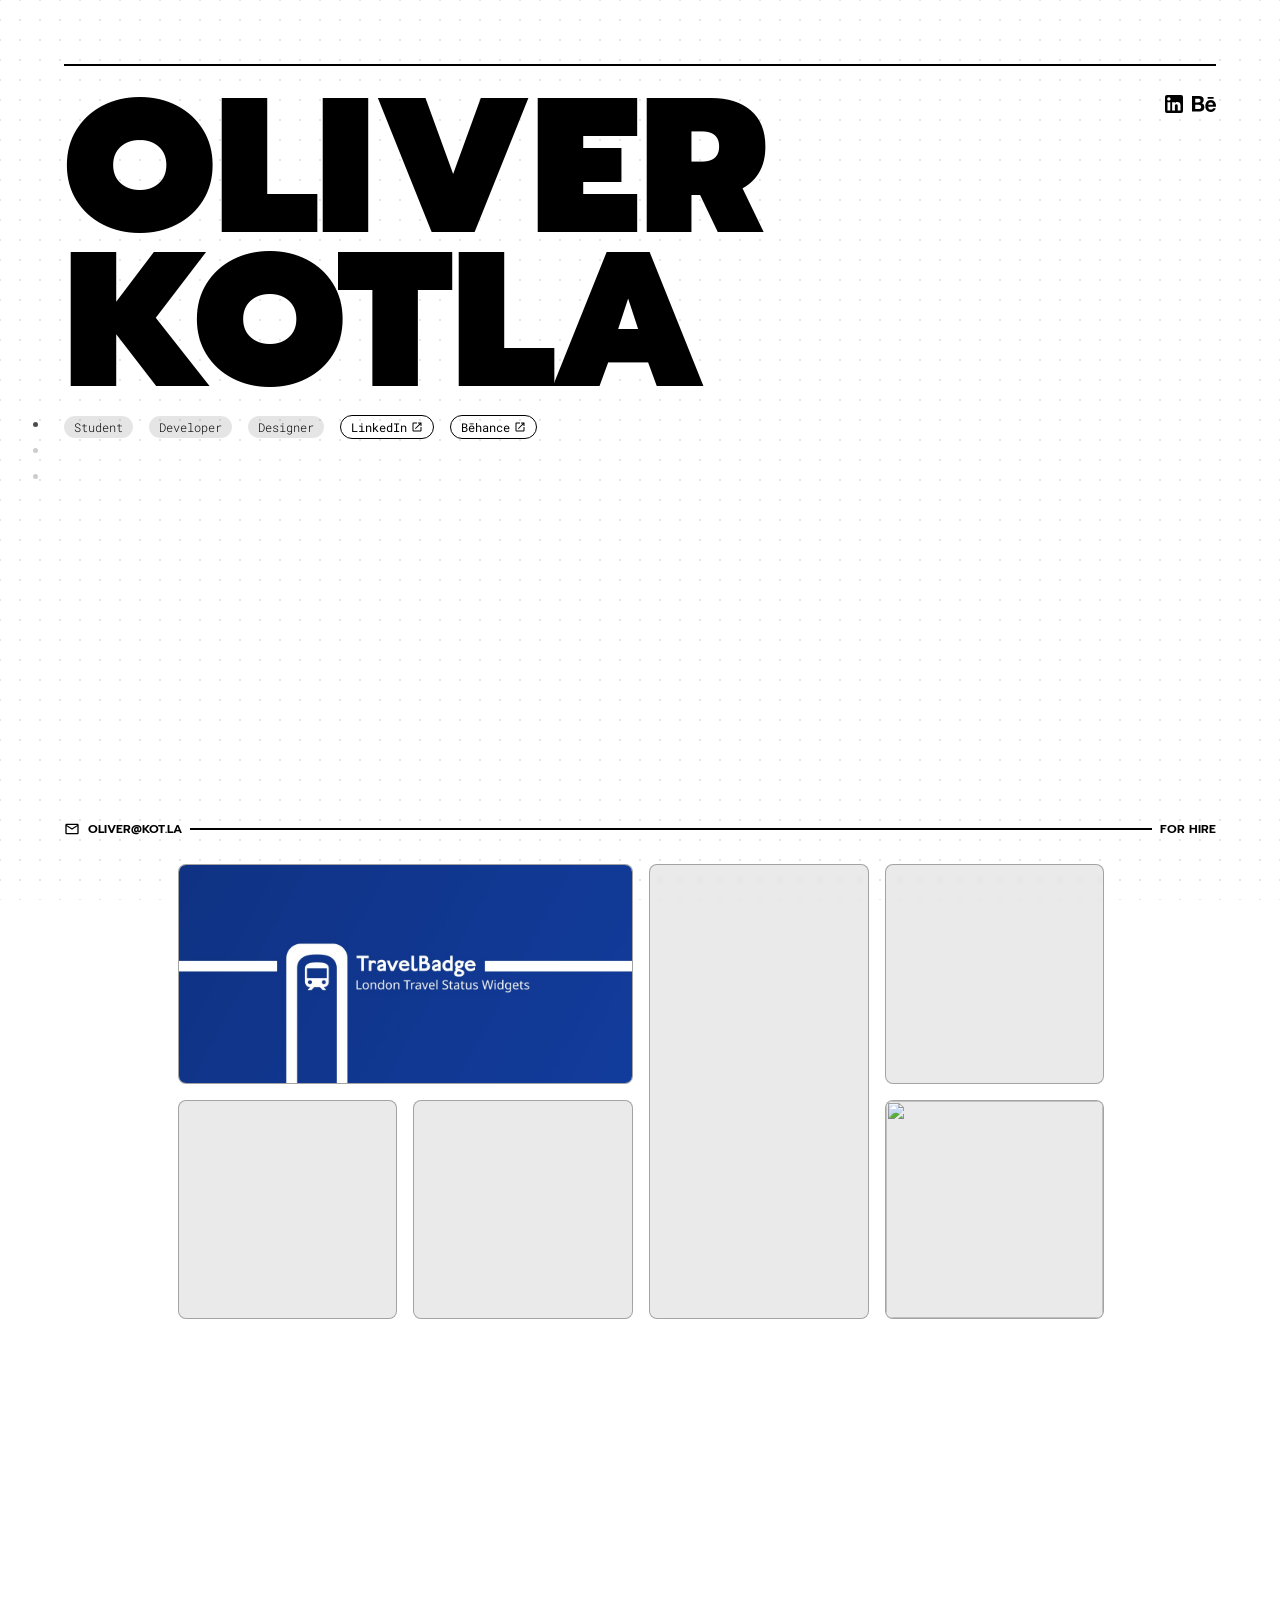
==== commit 30c370e3: "Update index.html" ====
--- a/index.html
+++ b/index.html
@@ -4,7 +4,7 @@
 <head>
     <meta charset="UTF-8">
     <meta name="viewport" content="width=device-width, initial-scale=1.0">
-    <title>Document</title>
+    <title>Oliver Kotla</title>
     <link rel="stylesheet" href="styles/main.css">
     <link rel="stylesheet" href="fortunes.css">
 </head>
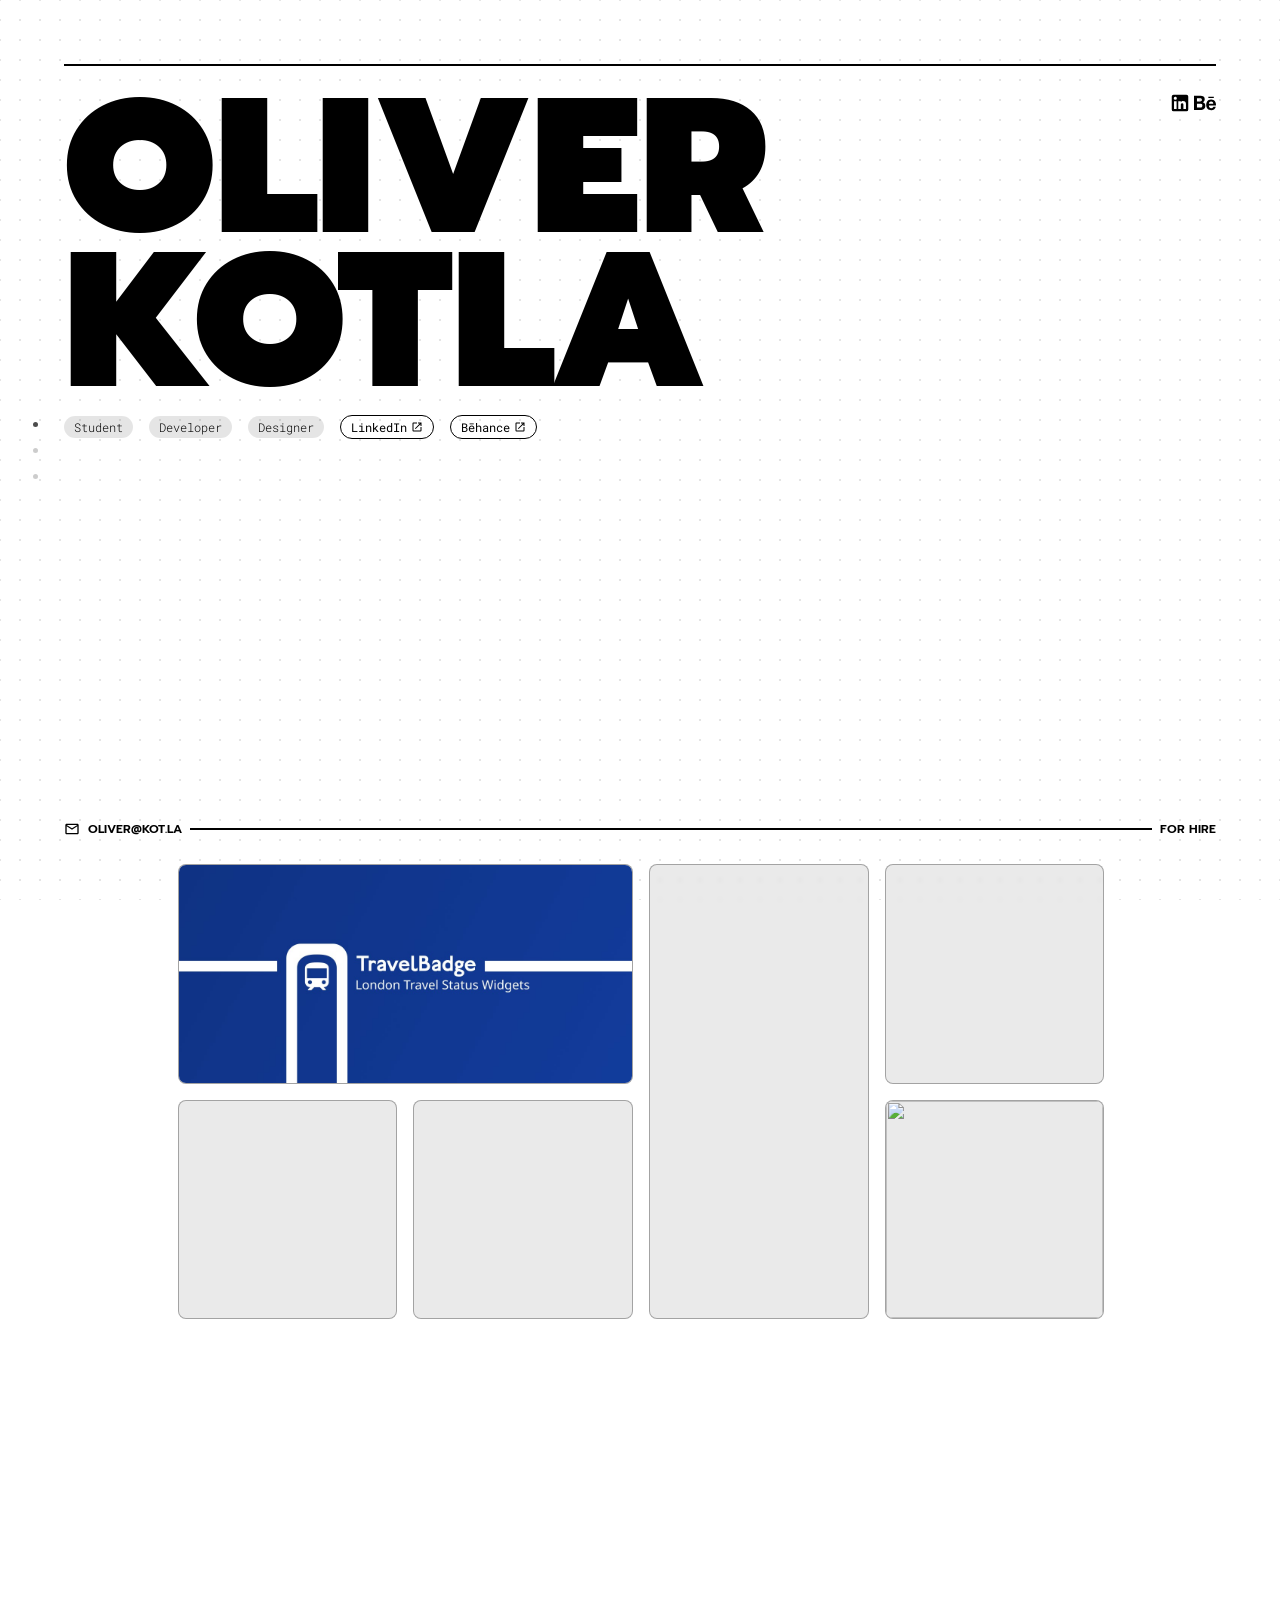
==== commit 56af69ef: "Ads?" ====
--- a/index.html
+++ b/index.html
@@ -5,7 +5,8 @@
     <meta charset="UTF-8">
     <meta name="viewport" content="width=device-width, initial-scale=1.0">
     <title>Oliver Kotla</title>
-    <link rel="stylesheet" href="styles/main.css">
+    <link rel="stylesheet" href="/styles/css/main.css">
+    <link rel="stylesheet" href="/styles/css/homepage.css">
     <link rel="stylesheet" href="fortunes.css">
 </head>
 
--- a/styles/css/main.css
+++ b/styles/css/main.css
@@ -0,0 +1,11 @@
+@import url("https://fonts.googleapis.com/css2?family=Instrument+Serif:ital@0;1&family=Prompt:ital,wght@0,100;0,200;0,300;0,400;0,500;0,600;0,700;0,800;0,900;1,100;1,200;1,300;1,400;1,500;1,600;1,700;1,800;1,900&family=Roboto+Mono:ital,wght@0,100..700;1,100..700&display=swap");
+body {
+  margin: 64px;
+  scroll-behavior: smooth;
+  background-image: radial-gradient(rgba(0, 0, 0, 0.1) 10%, transparent 10%);
+  background-position: 10px 10px;
+  background-size: 20px 20px;
+  background-color: rgb(255, 255, 255);
+  background-attachment: fixed;
+  overflow-x: hidden;
+}/*# sourceMappingURL=main.css.map */
--- a/styles/css/homepage.css
+++ b/styles/css/homepage.css
@@ -0,0 +1,290 @@
+@import url("https://fonts.googleapis.com/css2?family=Instrument+Serif:ital@0;1&family=Prompt:ital,wght@0,100;0,200;0,300;0,400;0,500;0,600;0,700;0,800;0,900;1,100;1,200;1,300;1,400;1,500;1,600;1,700;1,800;1,900&family=Roboto+Mono:ital,wght@0,100..700;1,100..700&display=swap");
+body {
+  margin: 64px;
+  scroll-behavior: smooth;
+  background-image: radial-gradient(rgba(0, 0, 0, 0.1) 10%, transparent 10%);
+  background-position: 10px 10px;
+  background-size: 20px 20px;
+  background-color: rgb(255, 255, 255);
+  background-attachment: fixed;
+  overflow-x: hidden;
+}
+
+nav {
+  display: flex;
+  flex-direction: column;
+  gap: 4px;
+  width: max-content;
+  min-width: 86px;
+  transition: 0.75s;
+  padding: 6px;
+  border-radius: 16px;
+  position: fixed;
+  top: 50%;
+  left: 20px;
+  transform: translate(0, -50%);
+  z-index: 999;
+  font-family: "Roboto Mono", sans-serif;
+}
+nav:hover {
+  background-color: rgb(255, 255, 255);
+  transition: 0.25s;
+}
+nav:hover a > span {
+  opacity: 1;
+  width: max-content;
+  transition: 0.25s;
+}
+nav a {
+  display: flex;
+  flex-direction: row;
+  align-items: center;
+  align-content: center;
+  justify-content: flex-start;
+  gap: 6px;
+  width: max-content;
+  background-color: none;
+  text-decoration: none;
+  font-size: 12px;
+  font-weight: 400;
+  padding: 3px;
+  padding-left: 7px;
+  padding-right: 9px;
+  border-radius: 24px;
+  transition: 0.5s;
+}
+nav a.active div {
+  background-color: rgba(0, 0, 0, 0.7);
+  transition: 0.25s;
+}
+nav a.active span {
+  color: #000;
+}
+nav a div {
+  background-color: rgba(0, 0, 0, 0.2);
+  border-radius: 100%;
+  width: 5px;
+  height: 5px;
+  transition: 0.25s;
+}
+nav a span {
+  background-color: none;
+  color: rgba(0, 0, 0, 0.2);
+  opacity: 0;
+  transition: 0.25s;
+}
+nav a:hover {
+  background-color: rgba(0, 0, 0, 0.2);
+  transition: 0.25s;
+}
+nav a:hover span {
+  color: rgba(0, 0, 0, 0.8);
+  transition: 0.25s;
+}
+
+section.mainsect {
+  width: 100%;
+  min-height: 80dvh;
+}
+section#hero {
+  position: relative;
+}
+section#hero h1 {
+  font-family: "Prompt";
+  font-size: 15dvw;
+  font-weight: 1000;
+  line-height: 0.8;
+  text-align: left;
+  margin: 0;
+  width: fit-content;
+}
+section#hero h2 {
+  font-family: "Roboto Mono", sans-serif;
+  font-weight: 300;
+  font-size: 12px;
+  max-width: 80dvw;
+  display: flex;
+  flex-direction: row;
+  align-items: center;
+  align-content: center;
+  justify-content: flex-start;
+  flex-wrap: wrap;
+  gap: 16px;
+  margin: 0;
+  padding: 0;
+  margin-top: 16px;
+}
+section#hero h2 span {
+  background-color: rgba(0, 0, 0, 0.1);
+  padding-top: 3px;
+  padding-bottom: 3px;
+  padding-left: 10px;
+  padding-right: 10px;
+  border-radius: 999px;
+}
+section#hero h2 span.cta {
+  background: none;
+  border: 1px solid #000;
+  box-sizing: border-box;
+  transition: 0.25s;
+}
+section#hero h2 span.cta:hover {
+  background-color: rgba(0, 0, 0, 0.1);
+}
+section#hero h2 span.cta a {
+  text-decoration: none;
+  color: #000;
+  font-weight: 400;
+  display: flex;
+  flex-direction: row;
+  align-items: center;
+  align-content: center;
+  justify-content: center;
+  gap: 4px;
+}
+section#hero h2 span.cta a svg {
+  width: 12px;
+  height: 12px;
+}
+section#hero ul.social {
+  margin: 0;
+  padding: 0;
+  display: flex;
+  flex-direction: row;
+  align-items: center;
+  align-content: center;
+  justify-content: center;
+  gap: 3px;
+  width: fit-content;
+  height: 22px;
+  position: absolute;
+  top: 0;
+  right: 0;
+}
+section#hero ul.social li {
+  list-style: none;
+  width: 22px;
+  height: 22px;
+  display: flex;
+  align-items: center;
+  align-content: center;
+  justify-content: center;
+  padding: 0;
+  margin: 0;
+}
+section#hero ul.social li a {
+  margin: 0;
+  padding: 0;
+  height: 22px;
+  width: 22px;
+}
+section#hero ul.social li a svg {
+  width: 22px;
+  height: 22px;
+}
+section#hero img.duck {
+  position: absolute;
+  right: 0;
+  top: 0;
+  width: 25%;
+}
+@media (max-width: 475px) {
+  section#hero ul.social {
+    display: none;
+  }
+}
+@media (max-width: 850px) {
+  section#hero img.duck {
+    display: none;
+  }
+}
+section#work div.grid {
+  display: grid;
+  margin-left: auto;
+  margin-right: auto;
+  width: fit-content;
+  min-height: 32px;
+  grid-template-columns: 17dvw 17dvw 17dvw 17dvw;
+  grid-template-rows: 17dvw 17dvw;
+  gap: 18px;
+}
+section#work div.grid div {
+  width: 100%;
+  height: 100%;
+  backdrop-filter: blur(2px) saturate(180%);
+  -webkit-backdrop-filter: blur(2px) saturate(180%);
+  background-color: rgba(113, 113, 113, 0.15);
+  border: 1px solid rgba(0, 0, 0, 0.3);
+  border-radius: 8px;
+  overflow: hidden;
+}
+section#work div.grid div a {
+  width: 100%;
+  height: 100%;
+  transition: 0.15s;
+}
+section#work div.grid div a:hover {
+  cursor: pointer;
+  opacity: 0.8;
+}
+section#work div.grid div a img {
+  width: 100%;
+  height: 100%;
+  object-fit: cover;
+}
+section#work div.grid div img {
+  width: 100%;
+  height: 100%;
+  object-fit: cover;
+}
+section#work div.grid div.vertical {
+  grid-column-start: 3;
+  grid-row-start: 1;
+  grid-row-end: 3;
+}
+@media (max-width: 590px) {
+  section#work div.grid {
+    grid-template-columns: 30dvw 30dvw;
+    grid-template-rows: 30dvw 30dvw 30dvw 30dvw;
+  }
+  section#work div.grid div.vertical {
+    grid-column-start: 1;
+    grid-row-start: 2;
+    grid-row-end: 4;
+  }
+}
+
+div.herodivider {
+  display: flex;
+  flex-direction: row;
+  align-items: center;
+  align-content: center;
+  justify-content: space-between;
+  gap: 8px;
+  margin-top: 8px;
+  margin-bottom: 8px;
+}
+div.herodivider p,
+div.herodivider a {
+  font-family: "Prompt", sans-serif;
+  font-weight: 600;
+  font-size: 12px;
+  text-transform: uppercase;
+  margin: 0;
+  text-decoration: none;
+  color: #000;
+  width: max-content;
+  text-wrap: nowrap;
+}
+div.herodivider svg {
+  width: 16px;
+  min-width: 16px;
+  height: 16px;
+  min-height: 16px;
+}
+
+hr {
+  width: 100%;
+  border: none;
+  border-top: 2px solid #000;
+}/*# sourceMappingURL=homepage.css.map */
